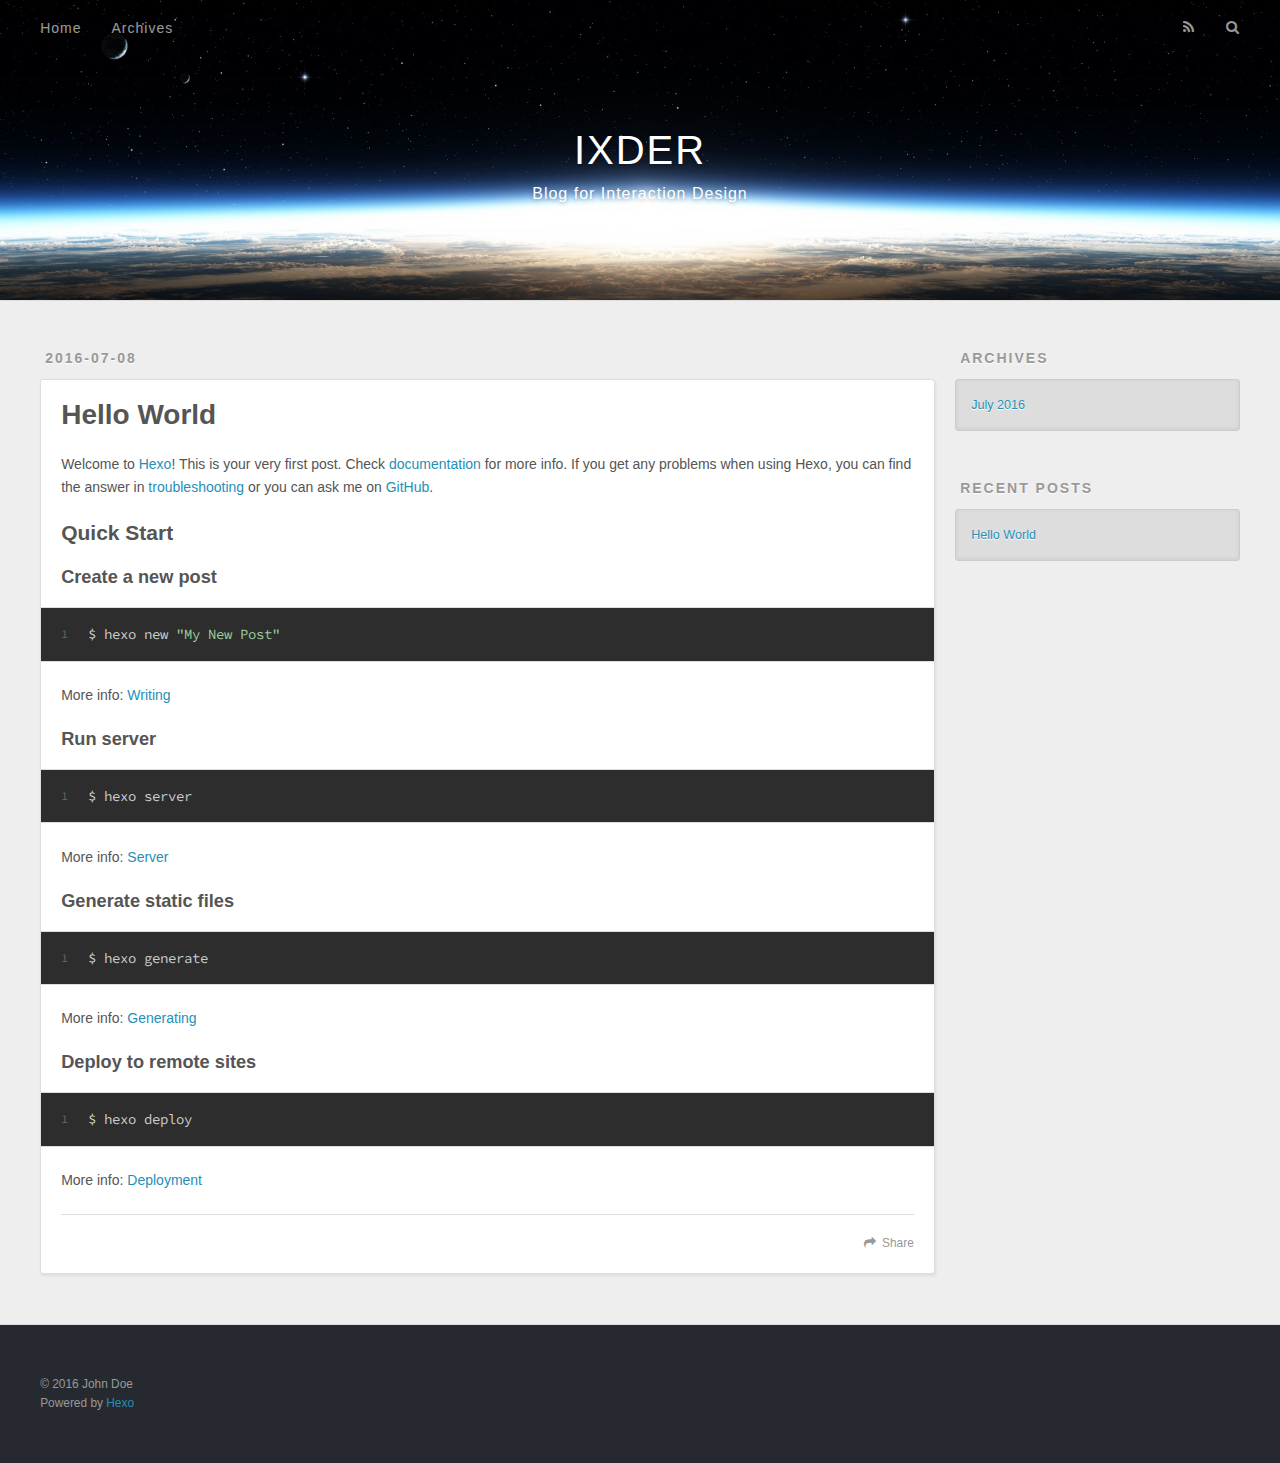
==== index.html @ 87068158 "Site updated: 2016-07-08 05:33:40" ====
<!DOCTYPE html>
<html>
<head>
  <meta charset="utf-8">
  
  <title>IXDER</title>
  <meta name="viewport" content="width=device-width, initial-scale=1, maximum-scale=1">
  <meta property="og:type" content="website">
<meta property="og:title" content="IXDER">
<meta property="og:url" content="http://yoursite.com/index.html">
<meta property="og:site_name" content="IXDER">
<meta name="twitter:card" content="summary">
<meta name="twitter:title" content="IXDER">
  
    <link rel="alternate" href="/atom.xml" title="IXDER" type="application/atom+xml">
  
  
    <link rel="icon" href="/favicon.png">
  
  
    <link href="//fonts.googleapis.com/css?family=Source+Code+Pro" rel="stylesheet" type="text/css">
  
  <link rel="stylesheet" href="/css/style.css">
  

</head>

<body>
  <div id="container">
    <div id="wrap">
      <header id="header">
  <div id="banner"></div>
  <div id="header-outer" class="outer">
    <div id="header-title" class="inner">
      <h1 id="logo-wrap">
        <a href="/" id="logo">IXDER</a>
      </h1>
      
        <h2 id="subtitle-wrap">
          <a href="/" id="subtitle">Blog for Interaction Design</a>
        </h2>
      
    </div>
    <div id="header-inner" class="inner">
      <nav id="main-nav">
        <a id="main-nav-toggle" class="nav-icon"></a>
        
          <a class="main-nav-link" href="/">Home</a>
        
          <a class="main-nav-link" href="/archives">Archives</a>
        
      </nav>
      <nav id="sub-nav">
        
          <a id="nav-rss-link" class="nav-icon" href="/atom.xml" title="RSS Feed"></a>
        
        <a id="nav-search-btn" class="nav-icon" title="Search"></a>
      </nav>
      <div id="search-form-wrap">
        <form action="//google.com/search" method="get" accept-charset="UTF-8" class="search-form"><input type="search" name="q" results="0" class="search-form-input" placeholder="Search"><button type="submit" class="search-form-submit">&#xF002;</button><input type="hidden" name="sitesearch" value="http://yoursite.com"></form>
      </div>
    </div>
  </div>
</header>
      <div class="outer">
        <section id="main">
  
    <article id="post-hello-world" class="article article-type-post" itemscope itemprop="blogPost">
  <div class="article-meta">
    <a href="/2016/07/08/hello-world/" class="article-date">
  <time datetime="2016-07-07T21:22:27.888Z" itemprop="datePublished">2016-07-08</time>
</a>
    
  </div>
  <div class="article-inner">
    
    
      <header class="article-header">
        
  
    <h1 itemprop="name">
      <a class="article-title" href="/2016/07/08/hello-world/">Hello World</a>
    </h1>
  

      </header>
    
    <div class="article-entry" itemprop="articleBody">
      
        <p>Welcome to <a href="https://hexo.io/" target="_blank" rel="external">Hexo</a>! This is your very first post. Check <a href="https://hexo.io/docs/" target="_blank" rel="external">documentation</a> for more info. If you get any problems when using Hexo, you can find the answer in <a href="https://hexo.io/docs/troubleshooting.html" target="_blank" rel="external">troubleshooting</a> or you can ask me on <a href="https://github.com/hexojs/hexo/issues" target="_blank" rel="external">GitHub</a>.</p>
<h2 id="Quick-Start"><a href="#Quick-Start" class="headerlink" title="Quick Start"></a>Quick Start</h2><h3 id="Create-a-new-post"><a href="#Create-a-new-post" class="headerlink" title="Create a new post"></a>Create a new post</h3><figure class="highlight bash"><table><tr><td class="gutter"><pre><div class="line">1</div></pre></td><td class="code"><pre><div class="line">$ hexo new <span class="string">"My New Post"</span></div></pre></td></tr></table></figure>
<p>More info: <a href="https://hexo.io/docs/writing.html" target="_blank" rel="external">Writing</a></p>
<h3 id="Run-server"><a href="#Run-server" class="headerlink" title="Run server"></a>Run server</h3><figure class="highlight bash"><table><tr><td class="gutter"><pre><div class="line">1</div></pre></td><td class="code"><pre><div class="line">$ hexo server</div></pre></td></tr></table></figure>
<p>More info: <a href="https://hexo.io/docs/server.html" target="_blank" rel="external">Server</a></p>
<h3 id="Generate-static-files"><a href="#Generate-static-files" class="headerlink" title="Generate static files"></a>Generate static files</h3><figure class="highlight bash"><table><tr><td class="gutter"><pre><div class="line">1</div></pre></td><td class="code"><pre><div class="line">$ hexo generate</div></pre></td></tr></table></figure>
<p>More info: <a href="https://hexo.io/docs/generating.html" target="_blank" rel="external">Generating</a></p>
<h3 id="Deploy-to-remote-sites"><a href="#Deploy-to-remote-sites" class="headerlink" title="Deploy to remote sites"></a>Deploy to remote sites</h3><figure class="highlight bash"><table><tr><td class="gutter"><pre><div class="line">1</div></pre></td><td class="code"><pre><div class="line">$ hexo deploy</div></pre></td></tr></table></figure>
<p>More info: <a href="https://hexo.io/docs/deployment.html" target="_blank" rel="external">Deployment</a></p>

      
    </div>
    <footer class="article-footer">
      <a data-url="http://yoursite.com/2016/07/08/hello-world/" data-id="ciqctv1kr0000rsfwaobvo45l" class="article-share-link">Share</a>
      
      
    </footer>
  </div>
  
</article>


  

</section>
        
          <aside id="sidebar">
  
    

  
    

  
    
  
    
  <div class="widget-wrap">
    <h3 class="widget-title">Archives</h3>
    <div class="widget">
      <ul class="archive-list"><li class="archive-list-item"><a class="archive-list-link" href="/archives/2016/07/">July 2016</a></li></ul>
    </div>
  </div>


  
    
  <div class="widget-wrap">
    <h3 class="widget-title">Recent Posts</h3>
    <div class="widget">
      <ul>
        
          <li>
            <a href="/2016/07/08/hello-world/">Hello World</a>
          </li>
        
      </ul>
    </div>
  </div>

  
</aside>
        
      </div>
      <footer id="footer">
  
  <div class="outer">
    <div id="footer-info" class="inner">
      &copy; 2016 John Doe<br>
      Powered by <a href="http://hexo.io/" target="_blank">Hexo</a>
    </div>
  </div>
</footer>
    </div>
    <nav id="mobile-nav">
  
    <a href="/" class="mobile-nav-link">Home</a>
  
    <a href="/archives" class="mobile-nav-link">Archives</a>
  
</nav>
    

<script src="//ajax.googleapis.com/ajax/libs/jquery/2.0.3/jquery.min.js"></script>


  <link rel="stylesheet" href="/fancybox/jquery.fancybox.css">
  <script src="/fancybox/jquery.fancybox.pack.js"></script>


<script src="/js/script.js"></script>

  </div>
</body>
</html>
---- css/style.css ----
body {
  width: 100%;
}
body:before,
body:after {
  content: "";
  display: table;
}
body:after {
  clear: both;
}
html,
body,
div,
span,
applet,
object,
iframe,
h1,
h2,
h3,
h4,
h5,
h6,
p,
blockquote,
pre,
a,
abbr,
acronym,
address,
big,
cite,
code,
del,
dfn,
em,
img,
ins,
kbd,
q,
s,
samp,
small,
strike,
strong,
sub,
sup,
tt,
var,
dl,
dt,
dd,
ol,
ul,
li,
fieldset,
form,
label,
legend,
table,
caption,
tbody,
tfoot,
thead,
tr,
th,
td {
  margin: 0;
  padding: 0;
  border: 0;
  outline: 0;
  font-weight: inherit;
  font-style: inherit;
  font-family: inherit;
  font-size: 100%;
  vertical-align: baseline;
}
body {
  line-height: 1;
  color: #000;
  background: #fff;
}
ol,
ul {
  list-style: none;
}
table {
  border-collapse: separate;
  border-spacing: 0;
  vertical-align: middle;
}
caption,
th,
td {
  text-align: left;
  font-weight: normal;
  vertical-align: middle;
}
a img {
  border: none;
}
input,
button {
  margin: 0;
  padding: 0;
}
input::-moz-focus-inner,
button::-moz-focus-inner {
  border: 0;
  padding: 0;
}
@font-face {
  font-family: FontAwesome;
  font-style: normal;
  font-weight: normal;
  src: url("fonts/fontawesome-webfont.eot?v=#4.0.3");
  src: url("fonts/fontawesome-webfont.eot?#iefix&v=#4.0.3") format("embedded-opentype"), url("fonts/fontawesome-webfont.woff?v=#4.0.3") format("woff"), url("fonts/fontawesome-webfont.ttf?v=#4.0.3") format("truetype"), url("fonts/fontawesome-webfont.svg#fontawesomeregular?v=#4.0.3") format("svg");
}
html,
body,
#container {
  height: 100%;
}
body {
  background: #eee;
  font: 14px "Helvetica Neue", Helvetica, Arial, sans-serif;
  -webkit-text-size-adjust: 100%;
}
.outer {
  max-width: 1220px;
  margin: 0 auto;
  padding: 0 20px;
}
.outer:before,
.outer:after {
  content: "";
  display: table;
}
.outer:after {
  clear: both;
}
.inner {
  display: inline;
  float: left;
  width: 98.33333333333333%;
  margin: 0 0.833333333333333%;
}
.left,
.alignleft {
  float: left;
}
.right,
.alignright {
  float: right;
}
.clear {
  clear: both;
}
#container {
  position: relative;
}
.mobile-nav-on {
  overflow: hidden;
}
#wrap {
  height: 100%;
  width: 100%;
  position: absolute;
  top: 0;
  left: 0;
  -webkit-transition: 0.2s ease-out;
  -moz-transition: 0.2s ease-out;
  -ms-transition: 0.2s ease-out;
  transition: 0.2s ease-out;
  z-index: 1;
  background: #eee;
}
.mobile-nav-on #wrap {
  left: 280px;
}
@media screen and (min-width: 768px) {
  #main {
    display: inline;
    float: left;
    width: 73.33333333333333%;
    margin: 0 0.833333333333333%;
  }
}
.article-date,
.article-category-link,
.archive-year,
.widget-title {
  text-decoration: none;
  text-transform: uppercase;
  letter-spacing: 2px;
  color: #999;
  margin-bottom: 1em;
  margin-left: 5px;
  line-height: 1em;
  text-shadow: 0 1px #fff;
  font-weight: bold;
}
.article-inner,
.archive-article-inner {
  background: #fff;
  -webkit-box-shadow: 1px 2px 3px #ddd;
  box-shadow: 1px 2px 3px #ddd;
  border: 1px solid #ddd;
  -webkit-border-radius: 3px;
  border-radius: 3px;
}
.article-entry h1,
.widget h1 {
  font-size: 2em;
}
.article-entry h2,
.widget h2 {
  font-size: 1.5em;
}
.article-entry h3,
.widget h3 {
  font-size: 1.3em;
}
.article-entry h4,
.widget h4 {
  font-size: 1.2em;
}
.article-entry h5,
.widget h5 {
  font-size: 1em;
}
.article-entry h6,
.widget h6 {
  font-size: 1em;
  color: #999;
}
.article-entry hr,
.widget hr {
  border: 1px dashed #ddd;
}
.article-entry strong,
.widget strong {
  font-weight: bold;
}
.article-entry em,
.widget em,
.article-entry cite,
.widget cite {
  font-style: italic;
}
.article-entry sup,
.widget sup,
.article-entry sub,
.widget sub {
  font-size: 0.75em;
  line-height: 0;
  position: relative;
  vertical-align: baseline;
}
.article-entry sup,
.widget sup {
  top: -0.5em;
}
.article-entry sub,
.widget sub {
  bottom: -0.2em;
}
.article-entry small,
.widget small {
  font-size: 0.85em;
}
.article-entry acronym,
.widget acronym,
.article-entry abbr,
.widget abbr {
  border-bottom: 1px dotted;
}
.article-entry ul,
.widget ul,
.article-entry ol,
.widget ol,
.article-entry dl,
.widget dl {
  margin: 0 20px;
  line-height: 1.6em;
}
.article-entry ul ul,
.widget ul ul,
.article-entry ol ul,
.widget ol ul,
.article-entry ul ol,
.widget ul ol,
.article-entry ol ol,
.widget ol ol {
  margin-top: 0;
  margin-bottom: 0;
}
.article-entry ul,
.widget ul {
  list-style: disc;
}
.article-entry ol,
.widget ol {
  list-style: decimal;
}
.article-entry dt,
.widget dt {
  font-weight: bold;
}
#header {
  height: 300px;
  position: relative;
  border-bottom: 1px solid #ddd;
}
#header:before,
#header:after {
  content: "";
  position: absolute;
  left: 0;
  right: 0;
  height: 40px;
}
#header:before {
  top: 0;
  background: -webkit-linear-gradient(rgba(0,0,0,0.2), transparent);
  background: -moz-linear-gradient(rgba(0,0,0,0.2), transparent);
  background: -ms-linear-gradient(rgba(0,0,0,0.2), transparent);
  background: linear-gradient(rgba(0,0,0,0.2), transparent);
}
#header:after {
  bottom: 0;
  background: -webkit-linear-gradient(transparent, rgba(0,0,0,0.2));
  background: -moz-linear-gradient(transparent, rgba(0,0,0,0.2));
  background: -ms-linear-gradient(transparent, rgba(0,0,0,0.2));
  background: linear-gradient(transparent, rgba(0,0,0,0.2));
}
#header-outer {
  height: 100%;
  position: relative;
}
#header-inner {
  position: relative;
  overflow: hidden;
}
#banner {
  position: absolute;
  top: 0;
  left: 0;
  width: 100%;
  height: 100%;
  background: url("images/banner.jpg") center #000;
  -webkit-background-size: cover;
  -moz-background-size: cover;
  background-size: cover;
  z-index: -1;
}
#header-title {
  text-align: center;
  height: 40px;
  position: absolute;
  top: 50%;
  left: 0;
  margin-top: -20px;
}
#logo,
#subtitle {
  text-decoration: none;
  color: #fff;
  font-weight: 300;
  text-shadow: 0 1px 4px rgba(0,0,0,0.3);
}
#logo {
  font-size: 40px;
  line-height: 40px;
  letter-spacing: 2px;
}
#subtitle {
  font-size: 16px;
  line-height: 16px;
  letter-spacing: 1px;
}
#subtitle-wrap {
  margin-top: 16px;
}
#main-nav {
  float: left;
  margin-left: -15px;
}
.nav-icon,
.main-nav-link {
  float: left;
  color: #fff;
  opacity: 0.6;
  text-decoration: none;
  text-shadow: 0 1px rgba(0,0,0,0.2);
  -webkit-transition: opacity 0.2s;
  -moz-transition: opacity 0.2s;
  -ms-transition: opacity 0.2s;
  transition: opacity 0.2s;
  display: block;
  padding: 20px 15px;
}
.nav-icon:hover,
.main-nav-link:hover {
  opacity: 1;
}
.nav-icon {
  font-family: FontAwesome;
  text-align: center;
  font-size: 14px;
  width: 14px;
  height: 14px;
  padding: 20px 15px;
  position: relative;
  cursor: pointer;
}
.main-nav-link {
  font-weight: 300;
  letter-spacing: 1px;
}
@media screen and (max-width: 479px) {
  .main-nav-link {
    display: none;
  }
}
#main-nav-toggle {
  display: none;
}
#main-nav-toggle:before {
  content: "\f0c9";
}
@media screen and (max-width: 479px) {
  #main-nav-toggle {
    display: block;
  }
}
#sub-nav {
  float: right;
  margin-right: -15px;
}
#nav-rss-link:before {
  content: "\f09e";
}
#nav-search-btn:before {
  content: "\f002";
}
#search-form-wrap {
  position: absolute;
  top: 15px;
  width: 150px;
  height: 30px;
  right: -150px;
  opacity: 0;
  -webkit-transition: 0.2s ease-out;
  -moz-transition: 0.2s ease-out;
  -ms-transition: 0.2s ease-out;
  transition: 0.2s ease-out;
}
#search-form-wrap.on {
  opacity: 1;
  right: 0;
}
@media screen and (max-width: 479px) {
  #search-form-wrap {
    width: 100%;
    right: -100%;
  }
}
.search-form {
  position: absolute;
  top: 0;
  left: 0;
  right: 0;
  background: #fff;
  padding: 5px 15px;
  -webkit-border-radius: 15px;
  border-radius: 15px;
  -webkit-box-shadow: 0 0 10px rgba(0,0,0,0.3);
  box-shadow: 0 0 10px rgba(0,0,0,0.3);
}
.search-form-input {
  border: none;
  background: none;
  color: #555;
  width: 100%;
  font: 13px "Helvetica Neue", Helvetica, Arial, sans-serif;
  outline: none;
}
.search-form-input::-webkit-search-results-decoration,
.search-form-input::-webkit-search-cancel-button {
  -webkit-appearance: none;
}
.search-form-submit {
  position: absolute;
  top: 50%;
  right: 10px;
  margin-top: -7px;
  font: 13px FontAwesome;
  border: none;
  background: none;
  color: #bbb;
  cursor: pointer;
}
.search-form-submit:hover,
.search-form-submit:focus {
  color: #777;
}
.article {
  margin: 50px 0;
}
.article-inner {
  overflow: hidden;
}
.article-meta:before,
.article-meta:after {
  content: "";
  display: table;
}
.article-meta:after {
  clear: both;
}
.article-date {
  float: left;
}
.article-category {
  float: left;
  line-height: 1em;
  color: #ccc;
  text-shadow: 0 1px #fff;
  margin-left: 8px;
}
.article-category:before {
  content: "\2022";
}
.article-category-link {
  margin: 0 12px 1em;
}
.article-header {
  padding: 20px 20px 0;
}
.article-title {
  text-decoration: none;
  font-size: 2em;
  font-weight: bold;
  color: #555;
  line-height: 1.1em;
  -webkit-transition: color 0.2s;
  -moz-transition: color 0.2s;
  -ms-transition: color 0.2s;
  transition: color 0.2s;
}
a.article-title:hover {
  color: #258fb8;
}
.article-entry {
  color: #555;
  padding: 0 20px;
}
.article-entry:before,
.article-entry:after {
  content: "";
  display: table;
}
.article-entry:after {
  clear: both;
}
.article-entry p,
.article-entry table {
  line-height: 1.6em;
  margin: 1.6em 0;
}
.article-entry h1,
.article-entry h2,
.article-entry h3,
.article-entry h4,
.article-entry h5,
.article-entry h6 {
  font-weight: bold;
}
.article-entry h1,
.article-entry h2,
.article-entry h3,
.article-entry h4,
.article-entry h5,
.article-entry h6 {
  line-height: 1.1em;
  margin: 1.1em 0;
}
.article-entry a {
  color: #258fb8;
  text-decoration: none;
}
.article-entry a:hover {
  text-decoration: underline;
}
.article-entry ul,
.article-entry ol,
.article-entry dl {
  margin-top: 1.6em;
  margin-bottom: 1.6em;
}
.article-entry img,
.article-entry video {
  max-width: 100%;
  height: auto;
  display: block;
  margin: auto;
}
.article-entry iframe {
  border: none;
}
.article-entry table {
  width: 100%;
  border-collapse: collapse;
  border-spacing: 0;
}
.article-entry th {
  font-weight: bold;
  border-bottom: 3px solid #ddd;
  padding-bottom: 0.5em;
}
.article-entry td {
  border-bottom: 1px solid #ddd;
  padding: 10px 0;
}
.article-entry blockquote {
  font-family: Georgia, "Times New Roman", serif;
  font-size: 1.4em;
  margin: 1.6em 20px;
  text-align: center;
}
.article-entry blockquote footer {
  font-size: 14px;
  margin: 1.6em 0;
  font-family: "Helvetica Neue", Helvetica, Arial, sans-serif;
}
.article-entry blockquote footer cite:before {
  content: "—";
  padding: 0 0.5em;
}
.article-entry .pullquote {
  text-align: left;
  width: 45%;
  margin: 0;
}
.article-entry .pullquote.left {
  margin-left: 0.5em;
  margin-right: 1em;
}
.article-entry .pullquote.right {
  margin-right: 0.5em;
  margin-left: 1em;
}
.article-entry .caption {
  color: #999;
  display: block;
  font-size: 0.9em;
  margin-top: 0.5em;
  position: relative;
  text-align: center;
}
.article-entry .video-container {
  position: relative;
  padding-top: 56.25%;
  height: 0;
  overflow: hidden;
}
.article-entry .video-container iframe,
.article-entry .video-container object,
.article-entry .video-container embed {
  position: absolute;
  top: 0;
  left: 0;
  width: 100%;
  height: 100%;
  margin-top: 0;
}
.article-more-link a {
  display: inline-block;
  line-height: 1em;
  padding: 6px 15px;
  -webkit-border-radius: 15px;
  border-radius: 15px;
  background: #eee;
  color: #999;
  text-shadow: 0 1px #fff;
  text-decoration: none;
}
.article-more-link a:hover {
  background: #258fb8;
  color: #fff;
  text-decoration: none;
  text-shadow: 0 1px #1e7293;
}
.article-footer {
  font-size: 0.85em;
  line-height: 1.6em;
  border-top: 1px solid #ddd;
  padding-top: 1.6em;
  margin: 0 20px 20px;
}
.article-footer:before,
.article-footer:after {
  content: "";
  display: table;
}
.article-footer:after {
  clear: both;
}
.article-footer a {
  color: #999;
  text-decoration: none;
}
.article-footer a:hover {
  color: #555;
}
.article-tag-list-item {
  float: left;
  margin-right: 10px;
}
.article-tag-list-link:before {
  content: "#";
}
.article-comment-link {
  float: right;
}
.article-comment-link:before {
  content: "\f075";
  font-family: FontAwesome;
  padding-right: 8px;
}
.article-share-link {
  cursor: pointer;
  float: right;
  margin-left: 20px;
}
.article-share-link:before {
  content: "\f064";
  font-family: FontAwesome;
  padding-right: 6px;
}
#article-nav {
  position: relative;
}
#article-nav:before,
#article-nav:after {
  content: "";
  display: table;
}
#article-nav:after {
  clear: both;
}
@media screen and (min-width: 768px) {
  #article-nav {
    margin: 50px 0;
  }
  #article-nav:before {
    width: 8px;
    height: 8px;
    position: absolute;
    top: 50%;
    left: 50%;
    margin-top: -4px;
    margin-left: -4px;
    content: "";
    -webkit-border-radius: 50%;
    border-radius: 50%;
    background: #ddd;
    -webkit-box-shadow: 0 1px 2px #fff;
    box-shadow: 0 1px 2px #fff;
  }
}
.article-nav-link-wrap {
  text-decoration: none;
  text-shadow: 0 1px #fff;
  color: #999;
  -webkit-box-sizing: border-box;
  -moz-box-sizing: border-box;
  box-sizing: border-box;
  margin-top: 50px;
  text-align: center;
  display: block;
}
.article-nav-link-wrap:hover {
  color: #555;
}
@media screen and (min-width: 768px) {
  .article-nav-link-wrap {
    width: 50%;
    margin-top: 0;
  }
}
@media screen and (min-width: 768px) {
  #article-nav-newer {
    float: left;
    text-align: right;
    padding-right: 20px;
  }
}
@media screen and (min-width: 768px) {
  #article-nav-older {
    float: right;
    text-align: left;
    padding-left: 20px;
  }
}
.article-nav-caption {
  text-transform: uppercase;
  letter-spacing: 2px;
  color: #ddd;
  line-height: 1em;
  font-weight: bold;
}
#article-nav-newer .article-nav-caption {
  margin-right: -2px;
}
.article-nav-title {
  font-size: 0.85em;
  line-height: 1.6em;
  margin-top: 0.5em;
}
.article-share-box {
  position: absolute;
  display: none;
  background: #fff;
  -webkit-box-shadow: 1px 2px 10px rgba(0,0,0,0.2);
  box-shadow: 1px 2px 10px rgba(0,0,0,0.2);
  -webkit-border-radius: 3px;
  border-radius: 3px;
  margin-left: -145px;
  overflow: hidden;
  z-index: 1;
}
.article-share-box.on {
  display: block;
}
.article-share-input {
  width: 100%;
  background: none;
  -webkit-box-sizing: border-box;
  -moz-box-sizing: border-box;
  box-sizing: border-box;
  font: 14px "Helvetica Neue", Helvetica, Arial, sans-serif;
  padding: 0 15px;
  color: #555;
  outline: none;
  border: 1px solid #ddd;
  -webkit-border-radius: 3px 3px 0 0;
  border-radius: 3px 3px 0 0;
  height: 36px;
  line-height: 36px;
}
.article-share-links {
  background: #eee;
}
.article-share-links:before,
.article-share-links:after {
  content: "";
  display: table;
}
.article-share-links:after {
  clear: both;
}
.article-share-twitter,
.article-share-facebook,
.article-share-pinterest,
.article-share-google {
  width: 50px;
  height: 36px;
  display: block;
  float: left;
  position: relative;
  color: #999;
  text-shadow: 0 1px #fff;
}
.article-share-twitter:before,
.article-share-facebook:before,
.article-share-pinterest:before,
.article-share-google:before {
  font-size: 20px;
  font-family: FontAwesome;
  width: 20px;
  height: 20px;
  position: absolute;
  top: 50%;
  left: 50%;
  margin-top: -10px;
  margin-left: -10px;
  text-align: center;
}
.article-share-twitter:hover,
.article-share-facebook:hover,
.article-share-pinterest:hover,
.article-share-google:hover {
  color: #fff;
}
.article-share-twitter:before {
  content: "\f099";
}
.article-share-twitter:hover {
  background: #00aced;
  text-shadow: 0 1px #008abe;
}
.article-share-facebook:before {
  content: "\f09a";
}
.article-share-facebook:hover {
  background: #3b5998;
  text-shadow: 0 1px #2f477a;
}
.article-share-pinterest:before {
  content: "\f0d2";
}
.article-share-pinterest:hover {
  background: #cb2027;
  text-shadow: 0 1px #a21a1f;
}
.article-share-google:before {
  content: "\f0d5";
}
.article-share-google:hover {
  background: #dd4b39;
  text-shadow: 0 1px #be3221;
}
.article-gallery {
  background: #000;
  position: relative;
}
.article-gallery-photos {
  position: relative;
  overflow: hidden;
}
.article-gallery-img {
  display: none;
  max-width: 100%;
}
.article-gallery-img:first-child {
  display: block;
}
.article-gallery-img.loaded {
  position: absolute;
  display: block;
}
.article-gallery-img img {
  display: block;
  max-width: 100%;
  margin: 0 auto;
}
#comments {
  background: #fff;
  -webkit-box-shadow: 1px 2px 3px #ddd;
  box-shadow: 1px 2px 3px #ddd;
  padding: 20px;
  border: 1px solid #ddd;
  -webkit-border-radius: 3px;
  border-radius: 3px;
  margin: 50px 0;
}
#comments a {
  color: #258fb8;
}
.archives-wrap {
  margin: 50px 0;
}
.archives:before,
.archives:after {
  content: "";
  display: table;
}
.archives:after {
  clear: both;
}
.archive-year-wrap {
  margin-bottom: 1em;
}
.archives {
  -webkit-column-gap: 10px;
  -moz-column-gap: 10px;
  column-gap: 10px;
}
@media screen and (min-width: 480px) and (max-width: 767px) {
  .archives {
    -webkit-column-count: 2;
    -moz-column-count: 2;
    column-count: 2;
  }
}
@media screen and (min-width: 768px) {
  .archives {
    -webkit-column-count: 3;
    -moz-column-count: 3;
    column-count: 3;
  }
}
.archive-article {
  -webkit-column-break-inside: avoid;
  page-break-inside: avoid;
  overflow: hidden;
  break-inside: avoid-column;
}
.archive-article-inner {
  padding: 10px;
  margin-bottom: 15px;
}
.archive-article-title {
  text-decoration: none;
  font-weight: bold;
  color: #555;
  -webkit-transition: color 0.2s;
  -moz-transition: color 0.2s;
  -ms-transition: color 0.2s;
  transition: color 0.2s;
  line-height: 1.6em;
}
.archive-article-title:hover {
  color: #258fb8;
}
.archive-article-footer {
  margin-top: 1em;
}
.archive-article-date {
  color: #999;
  text-decoration: none;
  font-size: 0.85em;
  line-height: 1em;
  margin-bottom: 0.5em;
  display: block;
}
#page-nav {
  margin: 50px auto;
  background: #fff;
  -webkit-box-shadow: 1px 2px 3px #ddd;
  box-shadow: 1px 2px 3px #ddd;
  border: 1px solid #ddd;
  -webkit-border-radius: 3px;
  border-radius: 3px;
  text-align: center;
  color: #999;
  overflow: hidden;
}
#page-nav:before,
#page-nav:after {
  content: "";
  display: table;
}
#page-nav:after {
  clear: both;
}
#page-nav a,
#page-nav span {
  padding: 10px 20px;
  line-height: 1;
  height: 2ex;
}
#page-nav a {
  color: #999;
  text-decoration: none;
}
#page-nav a:hover {
  background: #999;
  color: #fff;
}
#page-nav .prev {
  float: left;
}
#page-nav .next {
  float: right;
}
#page-nav .page-number {
  display: inline-block;
}
@media screen and (max-width: 479px) {
  #page-nav .page-number {
    display: none;
  }
}
#page-nav .current {
  color: #555;
  font-weight: bold;
}
#page-nav .space {
  color: #ddd;
}
#footer {
  background: #262a30;
  padding: 50px 0;
  border-top: 1px solid #ddd;
  color: #999;
}
#footer a {
  color: #258fb8;
  text-decoration: none;
}
#footer a:hover {
  text-decoration: underline;
}
#footer-info {
  line-height: 1.6em;
  font-size: 0.85em;
}
.article-entry pre,
.article-entry .highlight {
  background: #2d2d2d;
  margin: 0 -20px;
  padding: 15px 20px;
  border-style: solid;
  border-color: #ddd;
  border-width: 1px 0;
  overflow: auto;
  color: #ccc;
  line-height: 22.400000000000002px;
}
.article-entry .highlight .gutter pre,
.article-entry .gist .gist-file .gist-data .line-numbers {
  color: #666;
  font-size: 0.85em;
}
.article-entry pre,
.article-entry code {
  font-family: "Source Code Pro", Consolas, Monaco, Menlo, Consolas, monospace;
}
.article-entry code {
  background: #eee;
  text-shadow: 0 1px #fff;
  padding: 0 0.3em;
}
.article-entry pre code {
  background: none;
  text-shadow: none;
  padding: 0;
}
.article-entry .highlight pre {
  border: none;
  margin: 0;
  padding: 0;
}
.article-entry .highlight table {
  margin: 0;
  width: auto;
}
.article-entry .highlight td {
  border: none;
  padding: 0;
}
.article-entry .highlight figcaption {
  font-size: 0.85em;
  color: #999;
  line-height: 1em;
  margin-bottom: 1em;
}
.article-entry .highlight figcaption:before,
.article-entry .highlight figcaption:after {
  content: "";
  display: table;
}
.article-entry .highlight figcaption:after {
  clear: both;
}
.article-entry .highlight figcaption a {
  float: right;
}
.article-entry .highlight .gutter pre {
  text-align: right;
  padding-right: 20px;
}
.article-entry .highlight .line {
  height: 22.400000000000002px;
}
.article-entry .highlight .line.marked {
  background: #515151;
}
.article-entry .gist {
  margin: 0 -20px;
  border-style: solid;
  border-color: #ddd;
  border-width: 1px 0;
  background: #2d2d2d;
  padding: 15px 20px 15px 0;
}
.article-entry .gist .gist-file {
  border: none;
  font-family: "Source Code Pro", Consolas, Monaco, Menlo, Consolas, monospace;
  margin: 0;
}
.article-entry .gist .gist-file .gist-data {
  background: none;
  border: none;
}
.article-entry .gist .gist-file .gist-data .line-numbers {
  background: none;
  border: none;
  padding: 0 20px 0 0;
}
.article-entry .gist .gist-file .gist-data .line-data {
  padding: 0 !important;
}
.article-entry .gist .gist-file .highlight {
  margin: 0;
  padding: 0;
  border: none;
}
.article-entry .gist .gist-file .gist-meta {
  background: #2d2d2d;
  color: #999;
  font: 0.85em "Helvetica Neue", Helvetica, Arial, sans-serif;
  text-shadow: 0 0;
  padding: 0;
  margin-top: 1em;
  margin-left: 20px;
}
.article-entry .gist .gist-file .gist-meta a {
  color: #258fb8;
  font-weight: normal;
}
.article-entry .gist .gist-file .gist-meta a:hover {
  text-decoration: underline;
}
pre .comment,
pre .title {
  color: #999;
}
pre .variable,
pre .attribute,
pre .tag,
pre .regexp,
pre .ruby .constant,
pre .xml .tag .title,
pre .xml .pi,
pre .xml .doctype,
pre .html .doctype,
pre .css .id,
pre .css .class,
pre .css .pseudo {
  color: #f2777a;
}
pre .number,
pre .preprocessor,
pre .built_in,
pre .literal,
pre .params,
pre .constant {
  color: #f99157;
}
pre .class,
pre .ruby .class .title,
pre .css .rules .attribute {
  color: #9c9;
}
pre .string,
pre .value,
pre .inheritance,
pre .header,
pre .ruby .symbol,
pre .xml .cdata {
  color: #9c9;
}
pre .css .hexcolor {
  color: #6cc;
}
pre .function,
pre .python .decorator,
pre .python .title,
pre .ruby .function .title,
pre .ruby .title .keyword,
pre .perl .sub,
pre .javascript .title,
pre .coffeescript .title {
  color: #69c;
}
pre .keyword,
pre .javascript .function {
  color: #c9c;
}
@media screen and (max-width: 479px) {
  #mobile-nav {
    position: absolute;
    top: 0;
    left: 0;
    width: 280px;
    height: 100%;
    background: #191919;
    border-right: 1px solid #fff;
  }
}
@media screen and (max-width: 479px) {
  .mobile-nav-link {
    display: block;
    color: #999;
    text-decoration: none;
    padding: 15px 20px;
    font-weight: bold;
  }
  .mobile-nav-link:hover {
    color: #fff;
  }
}
@media screen and (min-width: 768px) {
  #sidebar {
    display: inline;
    float: left;
    width: 23.333333333333332%;
    margin: 0 0.833333333333333%;
  }
}
.widget-wrap {
  margin: 50px 0;
}
.widget {
  color: #777;
  text-shadow: 0 1px #fff;
  background: #ddd;
  -webkit-box-shadow: 0 -1px 4px #ccc inset;
  box-shadow: 0 -1px 4px #ccc inset;
  border: 1px solid #ccc;
  padding: 15px;
  -webkit-border-radius: 3px;
  border-radius: 3px;
}
.widget a {
  color: #258fb8;
  text-decoration: none;
}
.widget a:hover {
  text-decoration: underline;
}
.widget ul ul,
.widget ol ul,
.widget dl ul,
.widget ul ol,
.widget ol ol,
.widget dl ol,
.widget ul dl,
.widget ol dl,
.widget dl dl {
  margin-left: 15px;
  list-style: disc;
}
.widget {
  line-height: 1.6em;
  word-wrap: break-word;
  font-size: 0.9em;
}
.widget ul,
.widget ol {
  list-style: none;
  margin: 0;
}
.widget ul ul,
.widget ol ul,
.widget ul ol,
.widget ol ol {
  margin: 0 20px;
}
.widget ul ul,
.widget ol ul {
  list-style: disc;
}
.widget ul ol,
.widget ol ol {
  list-style: decimal;
}
.category-list-count,
.tag-list-count,
.archive-list-count {
  padding-left: 5px;
  color: #999;
  font-size: 0.85em;
}
.category-list-count:before,
.tag-list-count:before,
.archive-list-count:before {
  content: "(";
}
.category-list-count:after,
.tag-list-count:after,
.archive-list-count:after {
  content: ")";
}
.tagcloud a {
  margin-right: 5px;
  display: inline-block;
}
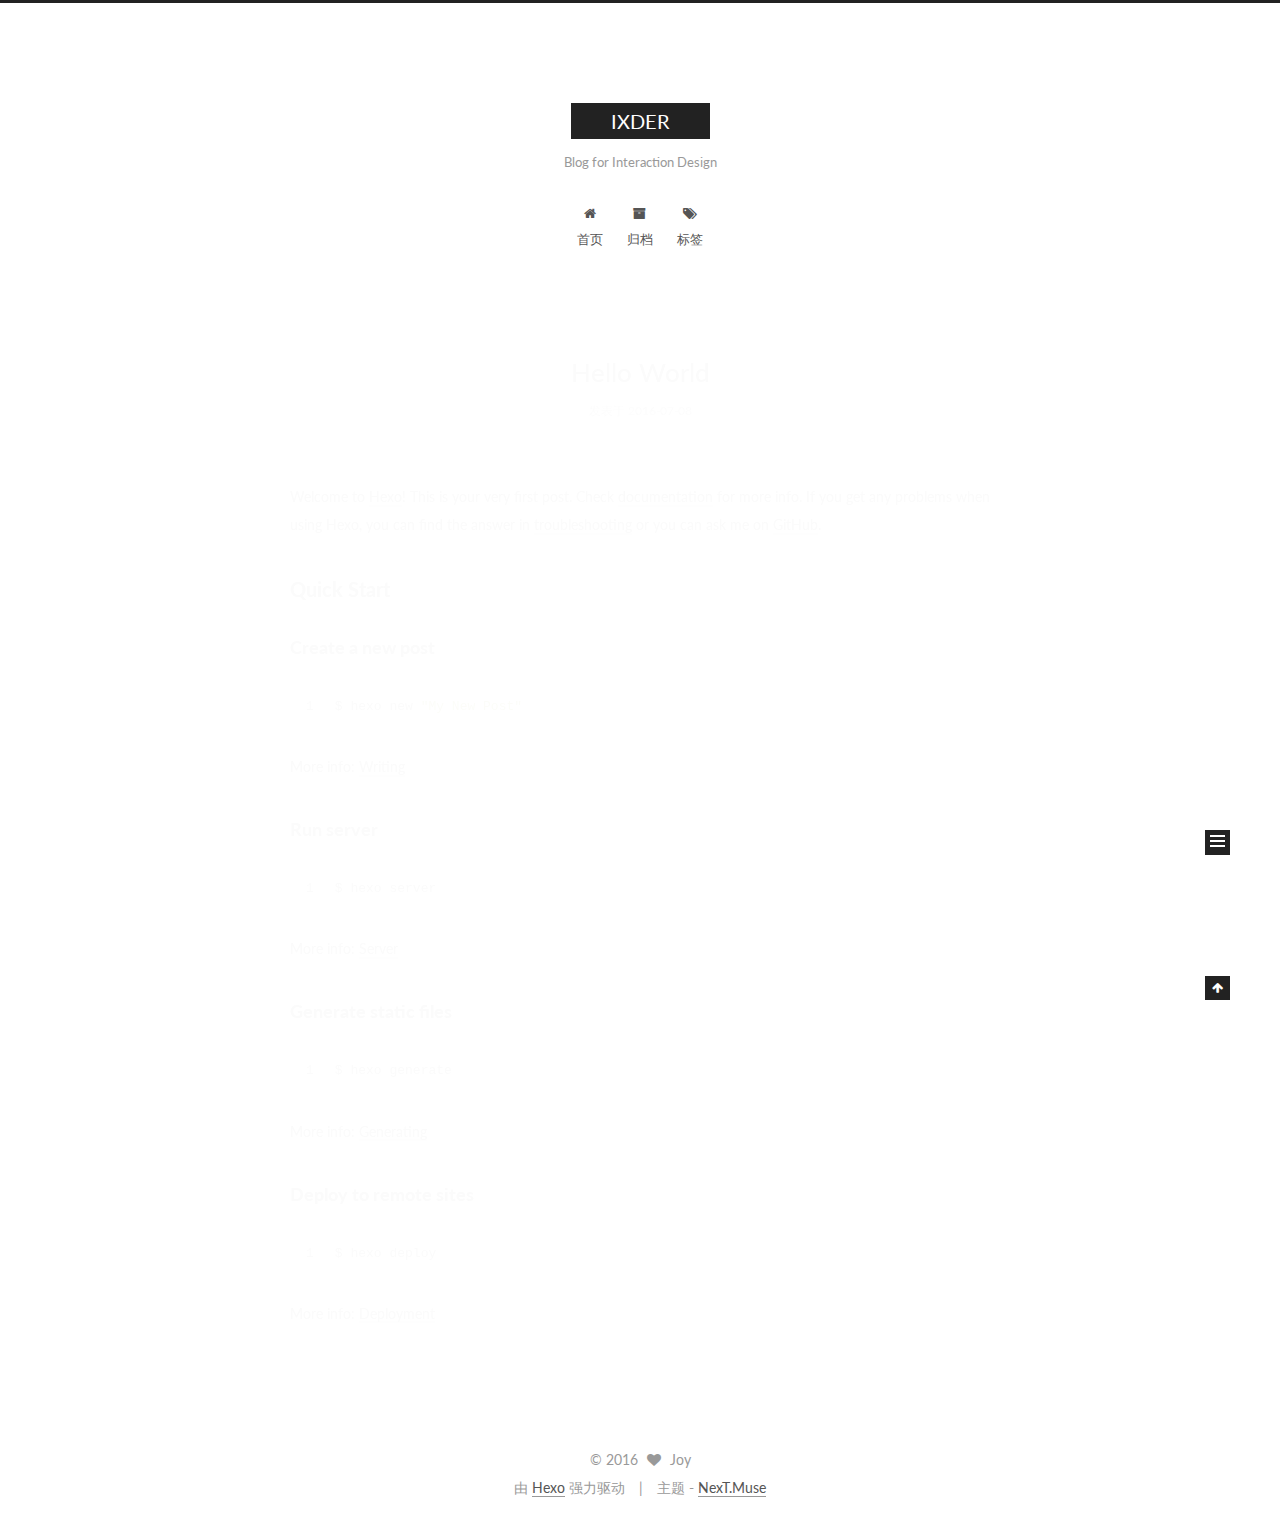
==== commit 5285f916: "Site updated: 2016-07-08 05:44:50" ====
--- a/index.html
+++ b/index.html
@@ -1,93 +1,285 @@
-<!DOCTYPE html>
-<html>
+<!doctype html>
+
+
+
+  
+
+
+<html class="theme-next muse use-motion">
 <head>
-  <meta charset="utf-8">
-  
-  <title>IXDER</title>
-  <meta name="viewport" content="width=device-width, initial-scale=1, maximum-scale=1">
-  <meta property="og:type" content="website">
+  <meta charset="UTF-8"/>
+<meta http-equiv="X-UA-Compatible" content="IE=edge,chrome=1" />
+<meta name="viewport" content="width=device-width, initial-scale=1, maximum-scale=1"/>
+
+
+
+<meta http-equiv="Cache-Control" content="no-transform" />
+<meta http-equiv="Cache-Control" content="no-siteapp" />
+
+
+
+
+
+
+
+
+
+
+
+
+  
+  
+  <link href="/vendors/fancybox/source/jquery.fancybox.css?v=2.1.5" rel="stylesheet" type="text/css" />
+
+
+
+
+  
+  
+  
+  
+
+  
+    
+    
+  
+
+  
+
+  
+
+  
+
+  
+
+  
+    
+    
+    <link href="//fonts.googleapis.com/css?family=Lato:300,300italic,400,400italic,700,700italic&subset=latin,latin-ext" rel="stylesheet" type="text/css">
+  
+
+
+
+
+
+
+<link href="/vendors/font-awesome/css/font-awesome.min.css?v=4.4.0" rel="stylesheet" type="text/css" />
+
+<link href="/css/main.css?v=5.0.1" rel="stylesheet" type="text/css" />
+
+
+  <meta name="keywords" content="Hexo, NexT" />
+
+
+
+
+
+
+
+
+  <link rel="shortcut icon" type="image/x-icon" href="/favicon.ico?v=5.0.1" />
+
+
+
+
+
+
+<meta property="og:type" content="website">
 <meta property="og:title" content="IXDER">
 <meta property="og:url" content="http://yoursite.com/index.html">
 <meta property="og:site_name" content="IXDER">
 <meta name="twitter:card" content="summary">
 <meta name="twitter:title" content="IXDER">
-  
-    <link rel="alternate" href="/atom.xml" title="IXDER" type="application/atom+xml">
-  
-  
-    <link rel="icon" href="/favicon.png">
-  
-  
-    <link href="//fonts.googleapis.com/css?family=Source+Code+Pro" rel="stylesheet" type="text/css">
-  
-  <link rel="stylesheet" href="/css/style.css">
-  
-
+
+
+
+<script type="text/javascript" id="hexo.configuration">
+  var NexT = window.NexT || {};
+  var CONFIG = {
+    scheme: 'Muse',
+    sidebar: {"position":"left","display":"post"},
+    fancybox: true,
+    motion: true,
+    duoshuo: {
+      userId: 0,
+      author: '博主'
+    }
+  };
+</script>
+
+
+
+
+  <link rel="canonical" href="http://yoursite.com/"/>
+
+  <title> IXDER </title>
 </head>
 
-<body>
-  <div id="container">
-    <div id="wrap">
-      <header id="header">
-  <div id="banner"></div>
-  <div id="header-outer" class="outer">
-    <div id="header-title" class="inner">
-      <h1 id="logo-wrap">
-        <a href="/" id="logo">IXDER</a>
-      </h1>
-      
-        <h2 id="subtitle-wrap">
-          <a href="/" id="subtitle">Blog for Interaction Design</a>
-        </h2>
-      
-    </div>
-    <div id="header-inner" class="inner">
-      <nav id="main-nav">
-        <a id="main-nav-toggle" class="nav-icon"></a>
-        
-          <a class="main-nav-link" href="/">Home</a>
-        
-          <a class="main-nav-link" href="/archives">Archives</a>
-        
-      </nav>
-      <nav id="sub-nav">
-        
-          <a id="nav-rss-link" class="nav-icon" href="/atom.xml" title="RSS Feed"></a>
-        
-        <a id="nav-search-btn" class="nav-icon" title="Search"></a>
-      </nav>
-      <div id="search-form-wrap">
-        <form action="//google.com/search" method="get" accept-charset="UTF-8" class="search-form"><input type="search" name="q" results="0" class="search-form-input" placeholder="Search"><button type="submit" class="search-form-submit">&#xF002;</button><input type="hidden" name="sitesearch" value="http://yoursite.com"></form>
-      </div>
-    </div>
+<body itemscope itemtype="http://schema.org/WebPage" lang="zh-Hans">
+
+  
+
+
+
+
+
+
+
+
+
+
+  
+  
+    
+  
+
+  <div class="container one-collumn sidebar-position-left 
+   page-home 
+ ">
+    <div class="headband"></div>
+
+    <header id="header" class="header" itemscope itemtype="http://schema.org/WPHeader">
+      <div class="header-inner"><div class="site-meta ">
+  
+
+  <div class="custom-logo-site-title">
+    <a href="/"  class="brand" rel="start">
+      <span class="logo-line-before"><i></i></span>
+      <span class="site-title">IXDER</span>
+      <span class="logo-line-after"><i></i></span>
+    </a>
   </div>
-</header>
-      <div class="outer">
-        <section id="main">
-  
-    <article id="post-hello-world" class="article article-type-post" itemscope itemprop="blogPost">
-  <div class="article-meta">
-    <a href="/2016/07/08/hello-world/" class="article-date">
-  <time datetime="2016-07-07T21:22:27.888Z" itemprop="datePublished">2016-07-08</time>
-</a>
-    
-  </div>
-  <div class="article-inner">
-    
-    
-      <header class="article-header">
-        
-  
-    <h1 itemprop="name">
-      <a class="article-title" href="/2016/07/08/hello-world/">Hello World</a>
-    </h1>
-  
-
+  <p class="site-subtitle">Blog for Interaction Design</p>
+</div>
+
+<div class="site-nav-toggle">
+  <button>
+    <span class="btn-bar"></span>
+    <span class="btn-bar"></span>
+    <span class="btn-bar"></span>
+  </button>
+</div>
+
+<nav class="site-nav">
+  
+
+  
+    <ul id="menu" class="menu">
+      
+        
+        <li class="menu-item menu-item-home">
+          <a href="/" rel="section">
+            
+              <i class="menu-item-icon fa fa-fw fa-home"></i> <br />
+            
+            首页
+          </a>
+        </li>
+      
+        
+        <li class="menu-item menu-item-archives">
+          <a href="/archives" rel="section">
+            
+              <i class="menu-item-icon fa fa-fw fa-archive"></i> <br />
+            
+            归档
+          </a>
+        </li>
+      
+        
+        <li class="menu-item menu-item-tags">
+          <a href="/tags" rel="section">
+            
+              <i class="menu-item-icon fa fa-fw fa-tags"></i> <br />
+            
+            标签
+          </a>
+        </li>
+      
+
+      
+    </ul>
+  
+
+  
+</nav>
+
+ </div>
+    </header>
+
+    <main id="main" class="main">
+      <div class="main-inner">
+        <div class="content-wrap">
+          <div id="content" class="content">
+            
+  <section id="posts" class="posts-expand">
+    
+      
+
+  
+  
+
+  
+  
+  
+
+  <article class="post post-type-normal " itemscope itemtype="http://schema.org/Article">
+
+    
+      <header class="post-header">
+
+        
+        
+          <h1 class="post-title" itemprop="name headline">
+            
+            
+              
+                
+                <a class="post-title-link" href="/2016/07/08/hello-world/" itemprop="url">
+                  Hello World
+                </a>
+              
+            
+          </h1>
+        
+
+        <div class="post-meta">
+          <span class="post-time">
+            <span class="post-meta-item-icon">
+              <i class="fa fa-calendar-o"></i>
+            </span>
+            <span class="post-meta-item-text">发表于</span>
+            <time itemprop="dateCreated" datetime="2016-07-08T05:22:27+08:00" content="2016-07-08">
+              2016-07-08
+            </time>
+          </span>
+
+          
+
+          
+            
+          
+
+          
+
+          
+          
+
+          
+        </div>
       </header>
     
-    <div class="article-entry" itemprop="articleBody">
-      
-        <p>Welcome to <a href="https://hexo.io/" target="_blank" rel="external">Hexo</a>! This is your very first post. Check <a href="https://hexo.io/docs/" target="_blank" rel="external">documentation</a> for more info. If you get any problems when using Hexo, you can find the answer in <a href="https://hexo.io/docs/troubleshooting.html" target="_blank" rel="external">troubleshooting</a> or you can ask me on <a href="https://github.com/hexojs/hexo/issues" target="_blank" rel="external">GitHub</a>.</p>
+
+
+    <div class="post-body" itemprop="articleBody">
+
+      
+      
+
+      
+        
+          
+            <p>Welcome to <a href="https://hexo.io/" target="_blank" rel="external">Hexo</a>! This is your very first post. Check <a href="https://hexo.io/docs/" target="_blank" rel="external">documentation</a> for more info. If you get any problems when using Hexo, you can find the answer in <a href="https://hexo.io/docs/troubleshooting.html" target="_blank" rel="external">troubleshooting</a> or you can ask me on <a href="https://github.com/hexojs/hexo/issues" target="_blank" rel="external">GitHub</a>.</p>
 <h2 id="Quick-Start"><a href="#Quick-Start" class="headerlink" title="Quick Start"></a>Quick Start</h2><h3 id="Create-a-new-post"><a href="#Create-a-new-post" class="headerlink" title="Create a new post"></a>Create a new post</h3><figure class="highlight bash"><table><tr><td class="gutter"><pre><div class="line">1</div></pre></td><td class="code"><pre><div class="line">$ hexo new <span class="string">"My New Post"</span></div></pre></td></tr></table></figure>
 <p>More info: <a href="https://hexo.io/docs/writing.html" target="_blank" rel="external">Writing</a></p>
 <h3 id="Run-server"><a href="#Run-server" class="headerlink" title="Run server"></a>Run server</h3><figure class="highlight bash"><table><tr><td class="gutter"><pre><div class="line">1</div></pre></td><td class="code"><pre><div class="line">$ hexo server</div></pre></td></tr></table></figure>
@@ -97,88 +289,220 @@
 <h3 id="Deploy-to-remote-sites"><a href="#Deploy-to-remote-sites" class="headerlink" title="Deploy to remote sites"></a>Deploy to remote sites</h3><figure class="highlight bash"><table><tr><td class="gutter"><pre><div class="line">1</div></pre></td><td class="code"><pre><div class="line">$ hexo deploy</div></pre></td></tr></table></figure>
 <p>More info: <a href="https://hexo.io/docs/deployment.html" target="_blank" rel="external">Deployment</a></p>
 
+          
+        
       
     </div>
-    <footer class="article-footer">
-      <a data-url="http://yoursite.com/2016/07/08/hello-world/" data-id="ciqctv1kr0000rsfwaobvo45l" class="article-share-link">Share</a>
-      
+
+    <div>
+      
+    </div>
+
+    <div>
+      
+    </div>
+
+    <footer class="post-footer">
+      
+
+      
+
+      
+      
+        <div class="post-eof"></div>
       
     </footer>
-  </div>
-  
-</article>
-
-
-  
-
-</section>
-        
-          <aside id="sidebar">
-  
-    
-
-  
-    
-
-  
-    
-  
-    
-  <div class="widget-wrap">
-    <h3 class="widget-title">Archives</h3>
-    <div class="widget">
-      <ul class="archive-list"><li class="archive-list-item"><a class="archive-list-link" href="/archives/2016/07/">July 2016</a></li></ul>
+  </article>
+
+
+    
+  </section>
+
+  
+
+
+          </div>
+          
+
+
+          
+
+        </div>
+        
+          
+  
+  <div class="sidebar-toggle">
+    <div class="sidebar-toggle-line-wrap">
+      <span class="sidebar-toggle-line sidebar-toggle-line-first"></span>
+      <span class="sidebar-toggle-line sidebar-toggle-line-middle"></span>
+      <span class="sidebar-toggle-line sidebar-toggle-line-last"></span>
     </div>
   </div>
 
-
-  
-    
-  <div class="widget-wrap">
-    <h3 class="widget-title">Recent Posts</h3>
-    <div class="widget">
-      <ul>
-        
-          <li>
-            <a href="/2016/07/08/hello-world/">Hello World</a>
-          </li>
-        
-      </ul>
+  <aside id="sidebar" class="sidebar">
+    <div class="sidebar-inner">
+
+      
+
+      
+
+      <section class="site-overview sidebar-panel  sidebar-panel-active ">
+        <div class="site-author motion-element" itemprop="author" itemscope itemtype="http://schema.org/Person">
+          <img class="site-author-image" itemprop="image"
+               src="/images/avatar.gif"
+               alt="Joy" />
+          <p class="site-author-name" itemprop="name">Joy</p>
+          <p class="site-description motion-element" itemprop="description"></p>
+        </div>
+        <nav class="site-state motion-element">
+          <div class="site-state-item site-state-posts">
+            <a href="/archives">
+              <span class="site-state-item-count">1</span>
+              <span class="site-state-item-name">日志</span>
+            </a>
+          </div>
+
+          
+
+          
+
+        </nav>
+
+        
+
+        <div class="links-of-author motion-element">
+          
+        </div>
+
+        
+        
+
+        
+        
+
+      </section>
+
+      
+
+    </div>
+  </aside>
+
+
+        
+      </div>
+    </main>
+
+    <footer id="footer" class="footer">
+      <div class="footer-inner">
+        <div class="copyright" >
+  
+  &copy; 
+  <span itemprop="copyrightYear">2016</span>
+  <span class="with-love">
+    <i class="fa fa-heart"></i>
+  </span>
+  <span class="author" itemprop="copyrightHolder">Joy</span>
+</div>
+
+<div class="powered-by">
+  由 <a class="theme-link" href="http://hexo.io">Hexo</a> 强力驱动
+</div>
+
+<div class="theme-info">
+  主题 -
+  <a class="theme-link" href="https://github.com/iissnan/hexo-theme-next">
+    NexT.Muse
+  </a>
+</div>
+
+        
+
+        
+      </div>
+    </footer>
+
+    <div class="back-to-top">
+      <i class="fa fa-arrow-up"></i>
     </div>
   </div>
 
   
-</aside>
-        
-      </div>
-      <footer id="footer">
-  
-  <div class="outer">
-    <div id="footer-info" class="inner">
-      &copy; 2016 John Doe<br>
-      Powered by <a href="http://hexo.io/" target="_blank">Hexo</a>
-    </div>
-  </div>
-</footer>
-    </div>
-    <nav id="mobile-nav">
-  
-    <a href="/" class="mobile-nav-link">Home</a>
-  
-    <a href="/archives" class="mobile-nav-link">Archives</a>
-  
-</nav>
-    
-
-<script src="//ajax.googleapis.com/ajax/libs/jquery/2.0.3/jquery.min.js"></script>
-
-
-  <link rel="stylesheet" href="/fancybox/jquery.fancybox.css">
-  <script src="/fancybox/jquery.fancybox.pack.js"></script>
-
-
-<script src="/js/script.js"></script>
-
-  </div>
+
+<script type="text/javascript">
+  if (Object.prototype.toString.call(window.Promise) !== '[object Function]') {
+    window.Promise = null;
+  }
+</script>
+
+
+
+
+
+
+
+
+
+  
+
+
+
+  
+  <script type="text/javascript" src="/vendors/jquery/index.js?v=2.1.3"></script>
+
+  
+  <script type="text/javascript" src="/vendors/fastclick/lib/fastclick.min.js?v=1.0.6"></script>
+
+  
+  <script type="text/javascript" src="/vendors/jquery_lazyload/jquery.lazyload.js?v=1.9.7"></script>
+
+  
+  <script type="text/javascript" src="/vendors/velocity/velocity.min.js?v=1.2.1"></script>
+
+  
+  <script type="text/javascript" src="/vendors/velocity/velocity.ui.min.js?v=1.2.1"></script>
+
+  
+  <script type="text/javascript" src="/vendors/fancybox/source/jquery.fancybox.pack.js?v=2.1.5"></script>
+
+
+  
+
+
+  <script type="text/javascript" src="/js/src/utils.js?v=5.0.1"></script>
+
+  <script type="text/javascript" src="/js/src/motion.js?v=5.0.1"></script>
+
+
+
+  
+  
+
+  
+
+  
+
+
+  <script type="text/javascript" src="/js/src/bootstrap.js?v=5.0.1"></script>
+
+
+
+  
+
+
+
+  
+
+
+
+
+  
+  
+
+  
+
+  
+
+  
+
 </body>
-</html>+</html>
--- a/css/main.css
+++ b/css/main.css
@@ -0,0 +1,2182 @@
+/* normalize.css v3.0.2 | MIT License | git.io/normalize */
+html {
+  font-family: sans-serif; /* 1 */
+  -ms-text-size-adjust: 100%; /* 2 */
+  -webkit-text-size-adjust: 100%; /* 2 */
+}
+body {
+  margin: 0;
+}
+article,
+aside,
+details,
+figcaption,
+figure,
+footer,
+header,
+hgroup,
+main,
+menu,
+nav,
+section,
+summary {
+  display: block;
+}
+audio,
+canvas,
+progress,
+video {
+  display: inline-block; /* 1 */
+  vertical-align: baseline; /* 2 */
+}
+audio:not([controls]) {
+  display: none;
+  height: 0;
+}
+[hidden],
+template {
+  display: none;
+}
+a {
+  background-color: transparent;
+}
+a:active,
+a:hover {
+  outline: 0;
+}
+abbr[title] {
+  border-bottom: 1px dotted;
+}
+b,
+strong {
+  font-weight: bold;
+}
+dfn {
+  font-style: italic;
+}
+h1 {
+  font-size: 2em;
+  margin: 0.67em 0;
+}
+mark {
+  background: #ff0;
+  color: #000;
+}
+small {
+  font-size: 80%;
+}
+sub,
+sup {
+  font-size: 75%;
+  line-height: 0;
+  position: relative;
+  vertical-align: baseline;
+}
+sup {
+  top: -0.5em;
+}
+sub {
+  bottom: -0.25em;
+}
+img {
+  border: 0;
+}
+svg:not(:root) {
+  overflow: hidden;
+}
+figure {
+  margin: 1em 40px;
+}
+hr {
+  -moz-box-sizing: content-box;
+  box-sizing: content-box;
+  height: 0;
+}
+pre {
+  overflow: auto;
+}
+code,
+kbd,
+pre,
+samp {
+  font-family: monospace, monospace;
+  font-size: 1em;
+}
+button,
+input,
+optgroup,
+select,
+textarea {
+  color: inherit; /* 1 */
+  font: inherit; /* 2 */
+  margin: 0; /* 3 */
+}
+button {
+  overflow: visible;
+}
+button,
+select {
+  text-transform: none;
+}
+button,
+html input[type="button"],
+input[type="reset"],
+input[type="submit"] {
+  -webkit-appearance: button; /* 2 */
+  cursor: pointer; /* 3 */
+}
+button[disabled],
+html input[disabled] {
+  cursor: default;
+}
+button::-moz-focus-inner,
+input::-moz-focus-inner {
+  border: 0;
+  padding: 0;
+}
+input {
+  line-height: normal;
+}
+input[type="checkbox"],
+input[type="radio"] {
+  box-sizing: border-box; /* 1 */
+  padding: 0; /* 2 */
+}
+input[type="number"]::-webkit-inner-spin-button,
+input[type="number"]::-webkit-outer-spin-button {
+  height: auto;
+}
+input[type="search"] {
+  -webkit-appearance: textfield; /* 1 */
+  -moz-box-sizing: content-box;
+  -webkit-box-sizing: content-box; /* 2 */
+  box-sizing: content-box;
+}
+input[type="search"]::-webkit-search-cancel-button,
+input[type="search"]::-webkit-search-decoration {
+  -webkit-appearance: none;
+}
+fieldset {
+  border: 1px solid #c0c0c0;
+  margin: 0 2px;
+  padding: 0.35em 0.625em 0.75em;
+}
+legend {
+  border: 0; /* 1 */
+  padding: 0; /* 2 */
+}
+textarea {
+  overflow: auto;
+}
+optgroup {
+  font-weight: bold;
+}
+table {
+  border-collapse: collapse;
+  border-spacing: 0;
+}
+td,
+th {
+  padding: 0;
+}
+::selection {
+  background: #262a30;
+  color: #fff;
+}
+body {
+  position: relative;
+  font-family: 'Lato', "PingFang SC", "Microsoft YaHei", sans-serif;
+  font-size: 14px;
+  line-height: 2;
+  color: #555;
+  background: #fff;
+}
+@media (max-width: 767px) {
+  body {
+    padding-right: 0 !important;
+  }
+}
+@media (min-width: 768px) and (max-width: 991px) {
+  body {
+    padding-right: 0 !important;
+  }
+}
+@media (min-width: 1600px) {
+  body {
+    font-size: 16px;
+  }
+}
+h1,
+h2,
+h3,
+h4,
+h5,
+h6 {
+  margin: 0;
+  padding: 0;
+  font-weight: bold;
+  line-height: 1.5;
+  font-family: 'Lato', "PingFang SC", "Microsoft YaHei", sans-serif;
+}
+h2,
+h3,
+h4,
+h5,
+h6 {
+  margin: 20px 0 15px;
+}
+h1 {
+  font-size: 22px;
+}
+@media (max-width: 767px) {
+  h1 {
+    font-size: 18px;
+  }
+}
+h2 {
+  font-size: 20px;
+}
+@media (max-width: 767px) {
+  h2 {
+    font-size: 16px;
+  }
+}
+h3 {
+  font-size: 18px;
+}
+@media (max-width: 767px) {
+  h3 {
+    font-size: 14px;
+  }
+}
+h4 {
+  font-size: 16px;
+}
+@media (max-width: 767px) {
+  h4 {
+    font-size: 12px;
+  }
+}
+h5 {
+  font-size: 14px;
+}
+@media (max-width: 767px) {
+  h5 {
+    font-size: 10px;
+  }
+}
+h6 {
+  font-size: 12px;
+}
+@media (max-width: 767px) {
+  h6 {
+    font-size: 8px;
+  }
+}
+p {
+  margin: 0 0 25px 0;
+}
+a {
+  color: #555;
+  text-decoration: none;
+  border-bottom: 1px solid #999;
+  word-wrap: break-word;
+}
+a:hover {
+  color: #222;
+  border-bottom-color: #222;
+}
+ul {
+  list-style: none;
+}
+blockquote {
+  margin: 0;
+  padding: 0;
+}
+img {
+  display: block;
+  margin: auto;
+  max-width: 100%;
+  height: auto;
+}
+hr {
+  margin: 40px 0;
+  height: 3px;
+  border: none;
+  background-color: #ddd;
+  background-image: repeating-linear-gradient(-45deg, #fff, #fff 4px, transparent 4px, transparent 8px);
+}
+blockquote {
+  padding: 0 15px;
+  color: #666;
+  border-left: 4px solid #ddd;
+}
+blockquote cite::before {
+  content: "-";
+  padding: 0 5px;
+}
+dt {
+  font-weight: 700;
+}
+dd {
+  margin: 0;
+  padding: 0;
+}
+.text-left {
+  text-align: left;
+}
+.text-center {
+  text-align: center;
+}
+.text-right {
+  text-align: right;
+}
+.text-justify {
+  text-align: justify;
+}
+.text-nowrap {
+  white-space: nowrap;
+}
+.text-lowercase {
+  text-transform: lowercase;
+}
+.text-uppercase {
+  text-transform: uppercase;
+}
+.text-capitalize {
+  text-transform: capitalize;
+}
+.center-block {
+  display: block;
+  margin-left: auto;
+  margin-right: auto;
+}
+.clearfix:before,
+.clearfix:after {
+  content: " ";
+  display: table;
+}
+.clearfix:after {
+  clear: both;
+}
+.pullquote {
+  width: 45%;
+}
+.pullquote.left {
+  float: left;
+  margin-left: 5px;
+  margin-right: 10px;
+}
+.pullquote.right {
+  float: right;
+  margin-left: 10px;
+  margin-right: 5px;
+}
+.affix.affix.affix {
+  position: fixed;
+}
+.translation {
+  margin-top: -20px;
+  font-size: 14px;
+  color: #999;
+}
+.scrollbar-measure {
+  width: 100px;
+  height: 100px;
+  overflow: scroll;
+  position: absolute;
+  top: -9999px;
+}
+.use-motion .motion-element {
+  opacity: 0;
+}
+#local-search-input {
+  padding: 3px;
+  border: none;
+  text-indent: 14px;
+  border-radius: 0;
+  width: 140px;
+  outline: none;
+  border-bottom: 1px solid #999;
+  background: inherit;
+  opacity: 0.5;
+}
+#local-search-input:focus {
+  opacity: 1;
+}
+.search-icon {
+  position: absolute;
+  top: 9px;
+}
+table {
+  margin: 20px 0;
+  width: 100%;
+  border-collapse: collapse;
+  border-spacing: 0;
+  border: 1px solid #ddd;
+  font-size: 14px;
+  table-layout: fixed;
+  word-wrap: break-all;
+}
+table>tbody>tr:nth-of-type(odd) {
+  background-color: #f9f9f9;
+}
+table>tbody>tr:hover {
+  background-color: #f5f5f5;
+}
+caption,
+th,
+td {
+  padding: 8px;
+  text-align: left;
+  vertical-align: middle;
+  font-weight: normal;
+}
+th,
+td {
+  border-bottom: 3px solid #ddd;
+  border-right: 1px solid #eee;
+}
+th {
+  padding-bottom: 10px;
+  font-weight: 700;
+}
+td {
+  border-bottom-width: 1px;
+}
+html,
+body {
+  height: 100%;
+}
+.container {
+  position: relative;
+  min-height: 100%;
+}
+.header-inner {
+  margin: 0 auto;
+  padding: 100px 0 70px;
+  width: 700px;
+}
+@media (min-width: 1600px) {
+  .container .header-inner {
+    width: 900px;
+  }
+}
+.main {
+  padding-bottom: 150px;
+}
+.main-inner {
+  margin: 0 auto;
+  width: 700px;
+}
+@media (min-width: 1600px) {
+  .container .main-inner {
+    width: 900px;
+  }
+}
+.footer {
+  position: absolute;
+  left: 0;
+  bottom: 0;
+  width: 100%;
+  min-height: 50px;
+}
+.footer-inner {
+  box-sizing: border-box;
+  margin: 20px auto;
+  width: 700px;
+}
+@media (min-width: 1600px) {
+  .container .footer-inner {
+    width: 900px;
+  }
+}
+pre,
+.highlight {
+  overflow: auto;
+  margin: 20px 0;
+  padding: 15px;
+  font-size: 13px;
+  color: #4d4d4c;
+  background: #f7f7f7;
+  line-height: 1.6;
+}
+pre,
+code {
+  font-family: consolas, Menlo, "PingFang SC", "Microsoft YaHei", monospace;
+}
+code {
+  padding: 2px 4px;
+  word-break: break-all;
+  color: #555;
+  background: #eee;
+  border-radius: 4px;
+  font-size: 13px;
+}
+pre code {
+  padding: 0;
+  color: #4d4d4c;
+  background: none;
+  text-shadow: none;
+}
+.highlight pre {
+  border: none;
+  margin: 0;
+  padding: 1px;
+}
+.highlight table {
+  margin: 0;
+  width: auto;
+  border: none;
+}
+.highlight td {
+  border: none;
+  padding: 0;
+}
+.highlight figcaption {
+  font-size: 1em;
+  color: #4d4d4c;
+  line-height: 1em;
+  margin-bottom: 1em;
+}
+.highlight figcaption:before,
+.highlight figcaption:after {
+  content: " ";
+  display: table;
+}
+.highlight figcaption:after {
+  clear: both;
+}
+.highlight figcaption a {
+  float: right;
+  color: #4d4d4c;
+}
+.highlight figcaption a:hover {
+  border-bottom-color: #4d4d4c;
+}
+.highlight .gutter pre {
+  color: #666;
+  text-align: right;
+  padding-right: 20px;
+}
+.highlight .line {
+  height: 20px;
+}
+.gist table {
+  width: auto;
+}
+.gist table td {
+  border: none;
+}
+pre .comment {
+  color: #8e908c;
+}
+pre .variable,
+pre .attribute,
+pre .tag,
+pre .regexp,
+pre .ruby .constant,
+pre .xml .tag .title,
+pre .xml .pi,
+pre .xml .doctype,
+pre .html .doctype,
+pre .css .id,
+pre .css .class,
+pre .css .pseudo {
+  color: #c82829;
+}
+pre .number,
+pre .preprocessor,
+pre .built_in,
+pre .literal,
+pre .params,
+pre .constant,
+pre .command {
+  color: #f5871f;
+}
+pre .ruby .class .title,
+pre .css .rules .attribute,
+pre .string,
+pre .value,
+pre .inheritance,
+pre .header,
+pre .ruby .symbol,
+pre .xml .cdata,
+pre .special,
+pre .number,
+pre .formula {
+  color: #718c00;
+}
+pre .title,
+pre .css .hexcolor {
+  color: #3e999f;
+}
+pre .function,
+pre .python .decorator,
+pre .python .title,
+pre .ruby .function .title,
+pre .ruby .title .keyword,
+pre .perl .sub,
+pre .javascript .title,
+pre .coffeescript .title {
+  color: #4271ae;
+}
+pre .keyword,
+pre .javascript .function {
+  color: #8959a8;
+}
+.full-image.full-image.full-image {
+  border: none;
+  max-width: 100%;
+  width: auto;
+  margin: 20px auto;
+}
+@media (min-width: 992px) {
+  .full-image.full-image.full-image {
+    max-width: none;
+    width: 126%;
+    margin: 0 -13%;
+  }
+}
+.blockquote-center,
+.page-home .post-type-quote blockquote,
+.page-post-detail .post-type-quote blockquote {
+  position: relative;
+  margin: 40px 0;
+  padding: 0;
+  border-left: none;
+  text-align: center;
+}
+.blockquote-center::before,
+.page-home .post-type-quote blockquote::before,
+.page-post-detail .post-type-quote blockquote::before,
+.blockquote-center::after,
+.page-home .post-type-quote blockquote::after,
+.page-post-detail .post-type-quote blockquote::after {
+  position: absolute;
+  content: ' ';
+  display: block;
+  width: 100%;
+  height: 24px;
+  opacity: 0.2;
+  background-repeat: no-repeat;
+  background-position: 0 -6px;
+  background-size: 22px 22px;
+}
+.blockquote-center::before,
+.page-home .post-type-quote blockquote::before,
+.page-post-detail .post-type-quote blockquote::before {
+  top: -20px;
+  background-image: url("../images/quote-l.svg");
+  border-top: 1px solid #ccc;
+}
+.blockquote-center::after,
+.page-home .post-type-quote blockquote::after,
+.page-post-detail .post-type-quote blockquote::after {
+  bottom: -20px;
+  background-image: url("../images/quote-r.svg");
+  border-bottom: 1px solid #ccc;
+  background-position: 100% 8px;
+}
+.blockquote-center p,
+.page-home .post-type-quote blockquote p,
+.page-post-detail .post-type-quote blockquote p,
+.blockquote-center div,
+.page-home .post-type-quote blockquote div,
+.page-post-detail .post-type-quote blockquote div {
+  text-align: center;
+}
+.post .post-body .group-picture img {
+  box-sizing: border-box;
+  padding: 0 3px;
+  border: none;
+}
+.post .group-picture-row {
+  overflow: hidden;
+  margin-top: 6px;
+}
+.post .group-picture-row:first-child {
+  margin-top: 0;
+}
+.post .group-picture-column {
+  float: left;
+}
+.page-post-detail .post-body .group-picture-column {
+  float: none;
+  margin-top: 10px;
+  width: auto !important;
+}
+.page-post-detail .post-body .group-picture-column img {
+  margin: 0 auto;
+}
+.page-archive .group-picture-container {
+  overflow: hidden;
+}
+.page-archive .group-picture-row {
+  float: left;
+}
+.page-archive .group-picture-row:first-child {
+  margin-top: 6px;
+}
+.page-archive .group-picture-column {
+  max-width: 150px;
+  max-height: 150px;
+}
+.btn {
+  display: inline-block;
+  padding: 0 20px;
+  font-size: 14px;
+  color: #fff;
+  background: #222;
+  border: 2px solid #222;
+  text-decoration: none;
+  border-radius: 0;
+  transition-property: background-color;
+  transition-duration: 0.2s;
+  transition-timing-function: ease-in-out;
+  transition-delay: 0s;
+}
+.btn:hover,
+.post-more-link .btn:hover {
+  border-color: #222;
+  color: #222;
+  background: #fff;
+}
+.btn-bar {
+  display: block;
+  width: 22px;
+  height: 2px;
+  background: #555;
+  border-radius: 1px;
+}
+.btn-bar+.btn-bar {
+  margin-top: 4px;
+}
+.pagination {
+  margin: 120px 0 40px;
+  text-align: center;
+  border-top: 1px solid #eee;
+}
+.page-number-basic,
+.pagination .prev,
+.pagination .next,
+.pagination .page-number,
+.pagination .space {
+  display: inline-block;
+  position: relative;
+  top: -1px;
+  margin: 0 10px;
+  padding: 0 10px;
+  line-height: 30px;
+}
+@media (max-width: 767px) {
+  .page-number-basic,
+  .pagination .prev,
+  .pagination .next,
+  .pagination .page-number,
+  .pagination .space {
+    margin: 0 5px;
+  }
+}
+.pagination .prev,
+.pagination .next,
+.pagination .page-number {
+  border-bottom: 0;
+  border-top: 1px solid #eee;
+  transition-property: border-color;
+  transition-duration: 0.2s;
+  transition-timing-function: ease-in-out;
+  transition-delay: 0s;
+}
+.pagination .prev:hover,
+.pagination .next:hover,
+.pagination .page-number:hover {
+  border-top-color: #222;
+}
+.pagination .space {
+  padding: 0;
+  margin: 0;
+}
+.pagination .prev {
+  margin-left: 0;
+}
+.pagination .next {
+  margin-right: 0;
+}
+.pagination .page-number.current {
+  color: #fff;
+  background: #ccc;
+  border-top-color: #ccc;
+}
+@media (max-width: 767px) {
+  .pagination {
+    border-top: none;
+  }
+  .pagination .prev,
+  .pagination .next,
+  .pagination .page-number {
+    margin-bottom: 10px;
+    border-top: 0;
+    border-bottom: 1px solid #eee;
+  }
+  .pagination .prev:hover,
+  .pagination .next:hover,
+  .pagination .page-number:hover {
+    border-bottom-color: #222;
+  }
+}
+.comments {
+  margin: 60px 20px 0;
+}
+.tag-cloud {
+  text-align: center;
+}
+.tag-cloud a {
+  display: inline-block;
+  margin: 10px;
+}
+.back-to-top {
+  box-sizing: border-box;
+  position: fixed;
+  bottom: -100px;
+  right: 50px;
+  z-index: 1050;
+  padding: 0 6px;
+  width: 25px;
+  background: #222;
+  font-size: 12px;
+  opacity: 1;
+  color: #fff;
+  cursor: pointer;
+  text-align: center;
+  -webkit-transform: translateZ(0);
+  transition-property: bottom;
+  transition-duration: 0.2s;
+  transition-timing-function: ease-in-out;
+  transition-delay: 0s;
+}
+@media (max-width: 767px) {
+  .back-to-top {
+    display: none;
+  }
+}
+@media (min-width: 768px) and (max-width: 991px) {
+  .back-to-top {
+    display: none;
+  }
+}
+.back-to-top.back-to-top-on {
+  bottom: 19px;
+}
+.header {
+  background: #fff;
+}
+.header-inner {
+  position: relative;
+}
+.headband {
+  height: 3px;
+  background: #222;
+}
+.site-meta {
+  margin: 0;
+  text-align: center;
+}
+@media (max-width: 767px) {
+  .site-meta {
+    text-align: center;
+  }
+}
+.brand {
+  position: relative;
+  display: inline-block;
+  padding: 0 40px;
+  color: #fff;
+  background: #222;
+  border-bottom: none;
+}
+.brand:hover {
+  color: #fff;
+}
+.logo {
+  display: inline-block;
+  margin-right: 5px;
+  line-height: 36px;
+  vertical-align: top;
+}
+.site-title {
+  display: inline-block;
+  vertical-align: top;
+  line-height: 36px;
+  font-size: 20px;
+  font-weight: normal;
+  font-family: 'Lato', "PingFang SC", "Microsoft YaHei", sans-serif;
+}
+.site-subtitle {
+  margin-top: 10px;
+  font-size: 13px;
+  color: #999;
+}
+.use-motion .brand {
+  opacity: 0;
+}
+.use-motion .logo,
+.use-motion .site-title,
+.use-motion .site-subtitle {
+  opacity: 0;
+  position: relative;
+  top: -10px;
+}
+.site-nav-toggle {
+  display: none;
+  position: absolute;
+  top: 10px;
+  left: 10px;
+}
+@media (max-width: 767px) {
+  .site-nav-toggle {
+    display: block;
+  }
+}
+.site-nav-toggle button {
+  margin-top: 2px;
+  padding: 9px 10px;
+  background: transparent;
+  border: none;
+}
+@media (max-width: 767px) {
+  .site-nav {
+    display: none;
+    margin: 0 -10px;
+    padding: 0 10px;
+    clear: both;
+    border-top: 1px solid #ddd;
+  }
+}
+@media (min-width: 768px) and (max-width: 991px) {
+  .site-nav {
+    display: block !important;
+  }
+}
+@media (min-width: 992px) {
+  .site-nav {
+    display: block !important;
+  }
+}
+.menu {
+  margin-top: 20px;
+  padding-left: 0;
+  text-align: center;
+}
+.menu .menu-item {
+  display: inline-block;
+  margin: 0 10px;
+}
+@media screen and (max-width: 767px) {
+  .menu .menu-item {
+    margin-top: 10px;
+  }
+}
+.menu .menu-item a {
+  display: block;
+  font-size: 13px;
+  text-transform: capitalize;
+  line-height: inherit;
+  border-bottom: 1px solid transparent;
+  transition-property: border-color;
+  transition-duration: 0.2s;
+  transition-timing-function: ease-in-out;
+  transition-delay: 0s;
+}
+.menu .menu-item a:hover {
+  border-bottom-color: #222;
+}
+.menu .menu-item .fa {
+  margin-right: 5px;
+}
+.use-motion .menu-item {
+  opacity: 0;
+}
+.post-body {
+  font-family: 'Lato', "PingFang SC", "Microsoft YaHei", sans-serif;
+}
+@media (max-width: 767px) {
+  .post-body {
+    word-break: break-word;
+  }
+}
+.post-body .fancybox img {
+  display: block !important;
+  margin: 0 auto;
+  cursor: pointer;
+  cursor: zoom-in;
+  cursor: -webkit-zoom-in;
+}
+.post-body .image-caption,
+.post-body .figure .caption {
+  margin: 10px auto 15px;
+  text-align: center;
+  font-size: 14px;
+  color: #999;
+  font-weight: bold;
+  line-height: 1;
+}
+.post-sticky-flag {
+  display: inline-block;
+  font-size: 16px;
+  -ms-transform: rotate(30deg);
+  -webkit-transform: rotate(30deg);
+  -moz-transform: rotate(30deg);
+  -ms-transform: rotate(30deg);
+  -o-transform: rotate(30deg);
+  transform: rotate(30deg);
+}
+.posts-expand {
+  padding-top: 40px;
+}
+@media (max-width: 767px) {
+  .posts-expand {
+    margin: 0 20px;
+  }
+  .post-body pre,
+  .post-body .highlight {
+    padding: 10px;
+  }
+  .post-body pre .gutter pre,
+  .post-body .highlight .gutter pre {
+    padding-right: 10px;
+  }
+}
+@media (min-width: 992px) {
+  .posts-expand .post-body {
+    text-align: justify;
+  }
+}
+.posts-expand .post-body h2,
+.posts-expand .post-body h3,
+.posts-expand .post-body h4,
+.posts-expand .post-body h5,
+.posts-expand .post-body h6 {
+  padding-top: 10px;
+}
+.posts-expand .post-body h2 .header-anchor,
+.posts-expand .post-body h3 .header-anchor,
+.posts-expand .post-body h4 .header-anchor,
+.posts-expand .post-body h5 .header-anchor,
+.posts-expand .post-body h6 .header-anchor {
+  float: right;
+  margin-left: 10px;
+  color: #ccc;
+  border-bottom-style: none;
+  visibility: hidden;
+}
+.posts-expand .post-body h2 .header-anchor:hover,
+.posts-expand .post-body h3 .header-anchor:hover,
+.posts-expand .post-body h4 .header-anchor:hover,
+.posts-expand .post-body h5 .header-anchor:hover,
+.posts-expand .post-body h6 .header-anchor:hover {
+  color: inherit;
+}
+.posts-expand .post-body h2:hover .header-anchor,
+.posts-expand .post-body h3:hover .header-anchor,
+.posts-expand .post-body h4:hover .header-anchor,
+.posts-expand .post-body h5:hover .header-anchor,
+.posts-expand .post-body h6:hover .header-anchor {
+  visibility: visible;
+}
+.posts-expand .post-body ul li {
+  list-style: circle;
+}
+.posts-expand .post-body img {
+  box-sizing: border-box;
+  margin: auto;
+  padding: 3px;
+  border: 1px solid #ddd;
+}
+.posts-expand .fancybox img {
+  margin: 0 auto;
+}
+@media (max-width: 767px) {
+  .posts-collapse {
+    margin: 0 20px;
+  }
+  .posts-collapse .post-title,
+  .posts-collapse .post-meta {
+    display: block;
+    width: auto;
+    text-align: left;
+  }
+}
+.posts-collapse {
+  position: relative;
+  z-index: 1010;
+  margin-left: 55px;
+}
+.posts-collapse::after {
+  content: " ";
+  position: absolute;
+  top: 20px;
+  left: 0;
+  margin-left: -2px;
+  width: 4px;
+  height: 100%;
+  background: #f5f5f5;
+  z-index: -1;
+}
+@media (max-width: 767px) {
+  .posts-collapse {
+    margin: 0 20px;
+  }
+}
+.posts-collapse .collection-title {
+  position: relative;
+  margin: 60px 0;
+}
+.posts-collapse .collection-title h2 {
+  margin-left: 20px;
+}
+.posts-collapse .collection-title small {
+  color: #bbb;
+}
+.posts-collapse .collection-title::before {
+  content: " ";
+  position: absolute;
+  left: 0;
+  top: 50%;
+  margin-left: -4px;
+  margin-top: -4px;
+  width: 8px;
+  height: 8px;
+  background: #bbb;
+  border-radius: 50%;
+}
+.posts-collapse .post {
+  margin: 30px 0;
+}
+.posts-collapse .post-header {
+  position: relative;
+  transition-duration: 0.2s;
+  transition-timing-function: ease-in-out;
+  transition-delay: 0s;
+  transition-property: border;
+  border-bottom: 1px dashed #ccc;
+}
+.posts-collapse .post-header::before {
+  content: " ";
+  position: absolute;
+  left: 0;
+  top: 12px;
+  width: 6px;
+  height: 6px;
+  margin-left: -4px;
+  background: #bbb;
+  border-radius: 50%;
+  border: 1px solid #fff;
+  transition-duration: 0.2s;
+  transition-timing-function: ease-in-out;
+  transition-delay: 0s;
+  transition-property: background;
+}
+.posts-collapse .post-header:hover {
+  border-bottom-color: #666;
+}
+.posts-collapse .post-header:hover::before {
+  background: #222;
+}
+.posts-collapse .post-meta {
+  position: absolute;
+  font-size: 12px;
+  left: 20px;
+  top: 5px;
+}
+.posts-collapse .post-comments-count {
+  display: none;
+}
+.posts-collapse .post-title {
+  margin-left: 60px;
+  font-size: 16px;
+  font-weight: normal;
+  line-height: inherit;
+}
+.posts-collapse .post-title::after {
+  margin-left: 3px;
+  opacity: 0.6;
+}
+.posts-collapse .post-title a {
+  color: #666;
+  border-bottom: none;
+}
+.page-home .post-type-quote .post-header,
+.page-post-detail .post-type-quote .post-header,
+.page-home .post-type-quote .post-tags,
+.page-post-detail .post-type-quote .post-tags {
+  display: none;
+}
+.posts-expand .post-title {
+  font-size: 26px;
+  text-align: center;
+  word-break: break-word;
+  font-weight: 400;
+}
+@media (max-width: 767px) {
+  .posts-expand .post-title {
+    font-size: 22px;
+  }
+}
+.posts-expand .post-title-link {
+  display: inline-block;
+  position: relative;
+  color: #555;
+  border-bottom: none;
+  line-height: 1.2;
+  vertical-align: top;
+}
+.posts-expand .post-title-link::before {
+  content: "";
+  position: absolute;
+  width: 100%;
+  height: 2px;
+  bottom: 0;
+  left: 0;
+  background-color: #000;
+  visibility: hidden;
+  -webkit-transform: scaleX(0);
+  -moz-transform: scaleX(0);
+  -ms-transform: scaleX(0);
+  -o-transform: scaleX(0);
+  transform: scaleX(0);
+  transition-duration: 0.2s;
+  transition-timing-function: ease-in-out;
+  transition-delay: 0s;
+}
+.posts-expand .post-title-link:hover::before {
+  visibility: visible;
+  -webkit-transform: scaleX(1);
+  -moz-transform: scaleX(1);
+  -ms-transform: scaleX(1);
+  -o-transform: scaleX(1);
+  transform: scaleX(1);
+}
+.posts-expand .post-title-link .fa {
+  font-size: 16px;
+}
+.posts-expand .post-meta {
+  margin: 3px 0 60px 0;
+  color: #999;
+  font-family: 'Lato', "PingFang SC", "Microsoft YaHei", sans-serif;
+  font-size: 12px;
+  text-align: center;
+}
+.posts-expand .post-meta .post-category-list {
+  display: inline-block;
+  margin: 0;
+  padding: 3px;
+}
+.posts-expand .post-meta .post-category-list-link {
+  color: #999;
+}
+.post-meta-item-icon {
+  display: none;
+  margin-right: 3px;
+}
+@media (min-width: 768px) and (max-width: 991px) {
+  .post-meta-item-icon {
+    display: inline-block;
+  }
+}
+@media (max-width: 767px) {
+  .post-meta-item-icon {
+    display: inline-block;
+  }
+}
+@media (min-width: 768px) and (max-width: 991px) {
+  .post-meta-item-text {
+    display: none;
+  }
+}
+@media (max-width: 767px) {
+  .post-meta-item-text {
+    display: none;
+  }
+}
+@media (max-width: 767px) {
+  .posts-expand .post-comments-count {
+    display: none;
+  }
+}
+.post-more-link {
+  margin-top: 50px;
+}
+.post-more-link .btn {
+  color: #fff;
+  font-size: 14px;
+  background: #222;
+  border-radius: 0;
+  line-height: 2;
+}
+.posts-expand .post-tags {
+  margin-top: 40px;
+  text-align: center;
+}
+.posts-expand .post-tags a {
+  display: inline-block;
+  margin-right: 10px;
+  font-size: 13px;
+}
+.post-nav {
+  overflow: hidden;
+  margin-top: 60px;
+  padding: 10px;
+  white-space: nowrap;
+  border-top: 1px solid #eee;
+}
+.post-nav-item {
+  display: inline-block;
+  width: 50%;
+  white-space: normal;
+}
+.post-nav-item a {
+  position: relative;
+  display: inline-block;
+  line-height: 25px;
+  font-size: 14px;
+  color: #555;
+  border-bottom: none;
+}
+.post-nav-item a:hover {
+  color: #222;
+  border-bottom: none;
+}
+.post-nav-item a:active {
+  top: 2px;
+}
+.post-nav-item a i {
+  font-size: 12px;
+}
+.post-nav-prev {
+  text-align: right;
+}
+.posts-expand .post-eof {
+  display: block;
+  margin: 80px auto 60px;
+  width: 8%;
+  height: 1px;
+  background: #ccc;
+  text-align: center;
+}
+.post:last-child .post-eof.post-eof.post-eof {
+  display: none;
+}
+.post-gallery {
+  display: table;
+  table-layout: fixed;
+  width: 100%;
+  border-collapse: separate;
+}
+.post-gallery-row {
+  display: table-row;
+}
+.post-gallery .post-gallery-img {
+  display: table-cell;
+  text-align: center;
+  vertical-align: middle;
+  border: none;
+}
+.post-gallery .post-gallery-img img {
+  max-width: 100%;
+  max-height: 100%;
+  border: none;
+}
+.fancybox-close,
+.fancybox-close:hover {
+  border: none;
+}
+.sidebar {
+  position: fixed;
+  right: 0;
+  top: 0;
+  bottom: 0;
+  width: 0;
+  z-index: 1040;
+  box-shadow: inset 0 2px 6px #000;
+  background: #222;
+  -webkit-transform: translateZ(0);
+}
+.sidebar a {
+  color: #999;
+  border-bottom-color: #555;
+}
+.sidebar a:hover {
+  color: #eee;
+}
+@media (min-width: 768px) and (max-width: 991px) {
+  .sidebar {
+    display: none !important;
+  }
+}
+@media (max-width: 767px) {
+  .sidebar {
+    display: none !important;
+  }
+}
+.sidebar-inner {
+  position: relative;
+  padding: 20px 10px;
+  color: #999;
+  text-align: center;
+}
+.sidebar-toggle {
+  position: fixed;
+  right: 50px;
+  bottom: 45px;
+  width: 15px;
+  height: 15px;
+  padding: 5px;
+  background: #222;
+  line-height: 0;
+  z-index: 1050;
+  cursor: pointer;
+  -webkit-transform: translateZ(0);
+}
+@media (min-width: 768px) and (max-width: 991px) {
+  .sidebar-toggle {
+    display: none;
+  }
+}
+@media (max-width: 767px) {
+  .sidebar-toggle {
+    display: none;
+  }
+}
+.sidebar-toggle-line {
+  position: relative;
+  display: inline-block;
+  vertical-align: top;
+  height: 2px;
+  width: 100%;
+  background: #fff;
+  margin-top: 3px;
+}
+.sidebar-toggle-line:first-child {
+  margin-top: 0;
+}
+.site-author-image {
+  display: block;
+  margin: 0 auto;
+  padding: 2px;
+  max-width: 96px;
+  height: auto;
+  border: 2px solid #333;
+}
+.site-author-name {
+  margin: 5px 0 0;
+  text-align: center;
+  color: #f5f5f5;
+  font-weight: normal;
+}
+.site-description {
+  margin-top: 5px;
+  text-align: center;
+  font-size: 14px;
+  color: #999;
+}
+.site-state {
+  overflow: hidden;
+  line-height: 1.4;
+  white-space: nowrap;
+  text-align: center;
+}
+.site-state-item {
+  display: inline-block;
+  padding: 0 15px;
+  border-left: 1px solid #333;
+}
+.site-state-item:first-child {
+  border-left: none;
+}
+.site-state-item a {
+  border-bottom: none;
+}
+.site-state-item-count {
+  display: block;
+  text-align: center;
+  color: inherit;
+  font-weight: 600;
+  font-size: 18px;
+}
+.site-state-item-name {
+  font-size: 13px;
+  color: inherit;
+}
+.feed-link {
+  margin-top: 20px;
+}
+.feed-link a {
+  display: inline-block;
+  padding: 0 15px;
+  color: #fc6423;
+  border: 1px solid #fc6423;
+  border-radius: 4px;
+}
+.feed-link a i {
+  color: #fc6423;
+  font-size: 14px;
+}
+.feed-link a:hover {
+  color: #fff;
+  background: #fc6423;
+}
+.feed-link a:hover i {
+  color: #fff;
+}
+.links-of-author {
+  margin-top: 20px;
+}
+.links-of-author a {
+  display: inline-block;
+  vertical-align: middle;
+  margin-right: 10px;
+  margin-bottom: 10px;
+  border-bottom-color: #555;
+  font-size: 13px;
+}
+.links-of-author a:before {
+  display: inline-block;
+  vertical-align: middle;
+  margin-right: 3px;
+  content: " ";
+  width: 4px;
+  height: 4px;
+  border-radius: 50%;
+  background: #53ffc3;
+}
+.links-of-blogroll {
+  font-size: 13px;
+}
+.links-of-blogroll-title {
+  margin-top: 20px;
+  font-size: 14px;
+  font-weight: 600;
+}
+.links-of-blogroll-list {
+  margin: 0;
+  padding: 0;
+}
+.links-of-blogroll-item {
+  padding: 2px 10px;
+}
+.sidebar-nav {
+  margin: 0 0 20px;
+  padding-left: 0;
+}
+.sidebar-nav li {
+  display: inline-block;
+  cursor: pointer;
+  border-bottom: 1px solid transparent;
+  font-size: 14px;
+  color: #555;
+}
+.sidebar-nav li:hover {
+  color: #f5f5f5;
+}
+.page-post-detail .sidebar-nav-toc {
+  padding: 0 5px;
+}
+.page-post-detail .sidebar-nav-overview {
+  margin-left: 10px;
+}
+.sidebar-nav .sidebar-nav-active {
+  color: #87daff;
+  border-bottom-color: #87daff;
+}
+.sidebar-nav .sidebar-nav-active:hover {
+  color: #87daff;
+}
+.sidebar-panel {
+  display: none;
+}
+.sidebar-panel-active {
+  display: block;
+}
+.post-toc-empty {
+  font-size: 14px;
+  color: #666;
+}
+.post-toc-wrap {
+  overflow: hidden;
+}
+.post-toc {
+  overflow: auto;
+}
+.post-toc ol {
+  margin: 0;
+  padding: 0 2px 5px 10px;
+  text-align: left;
+  list-style: none;
+  font-size: 14px;
+}
+.post-toc ol > ol {
+  padding-left: 0;
+}
+.post-toc ol a {
+  transition-duration: 0.2s;
+  transition-timing-function: ease-in-out;
+  transition-delay: 0s;
+  transition-property: all;
+  color: #999;
+  border-bottom-color: #555;
+}
+.post-toc ol a:hover {
+  color: #ccc;
+  border-bottom-color: #ccc;
+}
+.post-toc .nav-item {
+  overflow: hidden;
+  text-overflow: ellipsis;
+  white-space: nowrap;
+  line-height: 1.8;
+}
+.post-toc .nav .nav-child {
+  display: none;
+}
+.post-toc .nav .active > .nav-child {
+  display: block;
+}
+.post-toc .nav .active-current > .nav-child {
+  display: block;
+}
+.post-toc .nav .active-current > .nav-child > .nav-item {
+  display: block;
+}
+.post-toc .nav .active > a {
+  color: #87daff;
+  border-bottom-color: #87daff;
+}
+.post-toc .nav .active-current > a {
+  color: #87daff;
+}
+.post-toc .nav .active-current > a:hover {
+  color: #87daff;
+}
+.footer {
+  font-size: 14px;
+  color: #999;
+}
+.footer img {
+  border: none;
+}
+.footer-inner {
+  text-align: center;
+}
+.with-love {
+  display: inline-block;
+  margin: 0 5px;
+}
+.powered-by,
+.theme-info {
+  display: inline-block;
+}
+.powered-by {
+  margin-right: 10px;
+}
+.powered-by::after {
+  content: "|";
+  padding-left: 10px;
+}
+.cc-license {
+  margin-top: 10px;
+  text-align: center;
+}
+.cc-license .cc-opacity {
+  opacity: 0.7;
+  border-bottom: none;
+}
+.cc-license .cc-opacity:hover {
+  opacity: 0.9;
+}
+.cc-license img {
+  display: inline-block;
+}
+.theme-next #ds-thread #ds-reset {
+  color: #555;
+}
+.theme-next #ds-thread #ds-reset .ds-replybox {
+  margin-bottom: 30px;
+}
+.theme-next #ds-thread #ds-reset .ds-replybox .ds-avatar,
+.theme-next #ds-reset .ds-avatar img {
+  box-shadow: none;
+}
+.theme-next #ds-thread #ds-reset .ds-textarea-wrapper {
+  border-color: #c7d4e1;
+  background: none;
+  border-top-right-radius: 3px;
+  border-top-left-radius: 3px;
+}
+.theme-next #ds-thread #ds-reset .ds-textarea-wrapper textarea {
+  height: 60px;
+}
+.theme-next #ds-reset .ds-rounded-top {
+  border-radius: 0;
+}
+.theme-next #ds-thread #ds-reset .ds-post-toolbar {
+  box-sizing: border-box;
+  border: 1px solid #c7d4e1;
+  background: #f6f8fa;
+}
+.theme-next #ds-thread #ds-reset .ds-post-options {
+  height: 40px;
+  border: none;
+  background: none;
+}
+.theme-next #ds-thread #ds-reset .ds-toolbar-buttons {
+  top: 11px;
+}
+.theme-next #ds-thread #ds-reset .ds-sync {
+  top: 5px;
+}
+.theme-next #ds-thread #ds-reset .ds-post-button {
+  top: 4px;
+  right: 5px;
+  width: 90px;
+  height: 30px;
+  border: 1px solid #c5ced7;
+  border-radius: 3px;
+  background-image: linear-gradient(#fbfbfc, #f5f7f9);
+  color: #60676d;
+}
+.theme-next #ds-thread #ds-reset .ds-post-button:hover {
+  background-position: 0 -30px;
+  color: #60676d;
+}
+.theme-next #ds-thread #ds-reset .ds-comments-info {
+  padding: 10px 0;
+}
+.theme-next #ds-thread #ds-reset .ds-sort {
+  display: none;
+}
+.theme-next #ds-thread #ds-reset li.ds-tab a.ds-current {
+  border: none;
+  background: #f6f8fa;
+  color: #60676d;
+}
+.theme-next #ds-thread #ds-reset li.ds-tab a.ds-current:hover {
+  background-color: #e9f0f7;
+  color: #60676d;
+}
+.theme-next #ds-thread #ds-reset li.ds-tab a {
+  border-radius: 2px;
+  padding: 5px;
+}
+.theme-next #ds-thread #ds-reset .ds-login-buttons p {
+  color: #999;
+  line-height: 36px;
+}
+.theme-next #ds-thread #ds-reset .ds-login-buttons .ds-service-list li {
+  height: 28px;
+}
+.theme-next #ds-thread #ds-reset .ds-service-list a {
+  background: none;
+  padding: 5px;
+  border: 1px solid;
+  border-radius: 3px;
+  text-align: center;
+}
+.theme-next #ds-thread #ds-reset .ds-service-list a:hover {
+  color: #fff;
+  background: #666;
+}
+.theme-next #ds-thread #ds-reset .ds-service-list .ds-weibo {
+  color: #fc9b00;
+  border-color: #fc9b00;
+}
+.theme-next #ds-thread #ds-reset .ds-service-list .ds-weibo:hover {
+  background: #fc9b00;
+}
+.theme-next #ds-thread #ds-reset .ds-service-list .ds-qq {
+  color: #60a3ec;
+  border-color: #60a3ec;
+}
+.theme-next #ds-thread #ds-reset .ds-service-list .ds-qq:hover {
+  background: #60a3ec;
+}
+.theme-next #ds-thread #ds-reset .ds-service-list .ds-renren {
+  color: #2e7ac4;
+  border-color: #2e7ac4;
+}
+.theme-next #ds-thread #ds-reset .ds-service-list .ds-renren:hover {
+  background: #2e7ac4;
+}
+.theme-next #ds-thread #ds-reset .ds-service-list .ds-douban {
+  color: #37994c;
+  border-color: #37994c;
+}
+.theme-next #ds-thread #ds-reset .ds-service-list .ds-douban:hover {
+  background: #37994c;
+}
+.theme-next #ds-thread #ds-reset .ds-service-list .ds-kaixin {
+  color: #fef20d;
+  border-color: #fef20d;
+}
+.theme-next #ds-thread #ds-reset .ds-service-list .ds-kaixin:hover {
+  background: #fef20d;
+}
+.theme-next #ds-thread #ds-reset .ds-service-list .ds-netease {
+  color: #f00;
+  border-color: #f00;
+}
+.theme-next #ds-thread #ds-reset .ds-service-list .ds-netease:hover {
+  background: #f00;
+}
+.theme-next #ds-thread #ds-reset .ds-service-list .ds-sohu {
+  color: #ffcb05;
+  border-color: #ffcb05;
+}
+.theme-next #ds-thread #ds-reset .ds-service-list .ds-sohu:hover {
+  background: #ffcb05;
+}
+.theme-next #ds-thread #ds-reset .ds-service-list .ds-baidu {
+  color: #2831e0;
+  border-color: #2831e0;
+}
+.theme-next #ds-thread #ds-reset .ds-service-list .ds-baidu:hover {
+  background: #2831e0;
+}
+.theme-next #ds-thread #ds-reset .ds-service-list .ds-google {
+  color: #166bec;
+  border-color: #166bec;
+}
+.theme-next #ds-thread #ds-reset .ds-service-list .ds-google:hover {
+  background: #166bec;
+}
+.theme-next #ds-thread #ds-reset .ds-service-list .ds-weixin {
+  color: #00ce0d;
+  border-color: #00ce0d;
+}
+.theme-next #ds-thread #ds-reset .ds-service-list .ds-weixin:hover {
+  background: #00ce0d;
+}
+.theme-next #ds-thread #ds-reset .ds-service-list .ds-more-services {
+  border: none;
+}
+.theme-next #ds-thread #ds-reset .ds-service-list .ds-more-services:hover {
+  background: none;
+}
+.theme-next #ds-reset .duoshuo-ua-admin {
+  display: inline-block;
+  color: #f00;
+}
+.theme-next #ds-reset .duoshuo-ua-platform,
+.theme-next #ds-reset .duoshuo-ua-browser {
+  color: #ccc;
+}
+.theme-next #ds-reset .duoshuo-ua-platform .fa,
+.theme-next #ds-reset .duoshuo-ua-browser .fa {
+  display: inline-block;
+  margin-right: 3px;
+}
+.theme-next #ds-reset .duoshuo-ua-separator {
+  display: inline-block;
+  margin-left: 5px;
+}
+.theme-next .this_ua {
+  background-color: #ccc !important;
+  border-radius: 4px;
+  padding: 0 5px !important;
+  margin: 1px 1px !important;
+  border: 1px solid #bbb !important;
+  color: #fff;
+  display: inline-block !important;
+}
+.theme-next .this_ua.admin {
+  background-color: #d9534f !important;
+  border-color: #d9534f !important;
+}
+.theme-next .this_ua.platform.iOS,
+.theme-next .this_ua.platform.Mac,
+.theme-next .this_ua.platform.Windows {
+  background-color: #39b3d7 !important;
+  border-color: #46b8da !important;
+}
+.theme-next .this_ua.platform.Linux {
+  background-color: #3a3a3a !important;
+  border-color: #1f1f1f !important;
+}
+.theme-next .this_ua.platform.Android {
+  background-color: #00c47d !important;
+  border-color: #01b171 !important;
+}
+.theme-next .this_ua.browser.Mobile,
+.theme-next .this_ua.browser.Chrome {
+  background-color: #5cb85c !important;
+  border-color: #4cae4c !important;
+}
+.theme-next .this_ua.browser.Firefox {
+  background-color: #f0ad4e !important;
+  border-color: #eea236 !important;
+}
+.theme-next .this_ua.browser.Maxthon,
+.theme-next .this_ua.browser.IE {
+  background-color: #428bca !important;
+  border-color: #357ebd !important;
+}
+.theme-next .this_ua.browser.baidu,
+.theme-next .this_ua.browser.UCBrowser,
+.theme-next .this_ua.browser.Opera {
+  background-color: #d9534f !important;
+  border-color: #d43f3a !important;
+}
+.theme-next .this_ua.browser.Android,
+.theme-next .this_ua.browser.QQBrowser {
+  background-color: #78ace9 !important;
+  border-color: #4cae4c !important;
+}
+.post-spread {
+  margin-top: 20px;
+  text-align: center;
+}
+.jiathis_style {
+  display: inline-block;
+}
+.jiathis_style a {
+  border: none;
+}
+.post-spread {
+  margin-top: 20px;
+  text-align: center;
+}
+.bdshare-slide-button-box a {
+  border: none;
+}
+.bdsharebuttonbox {
+  display: inline-block;
+}
+.bdsharebuttonbox a {
+  border: none;
+}
+ul.search-result-list {
+  padding-left: 0px;
+  margin: 0px 5px 0px 8px;
+}
+p.search-result {
+  border-bottom: 1px dashed #ccc;
+  padding: 5px 0;
+}
+a.search-result-title {
+  font-weight: bold;
+}
+a.search-result {
+  border-bottom: transparent;
+  display: block;
+  white-space: nowrap;
+  overflow: hidden;
+  text-overflow: ellipsis;
+}
+.search-keyword {
+  border-bottom: 1px dashed #4088b8;
+  font-weight: bold;
+}
+#local-search-result {
+  height: 90%;
+  overflow: auto;
+}
+.popup {
+  display: none;
+  position: fixed;
+  top: 10%;
+  left: 50%;
+  width: 700px;
+  height: 80%;
+  margin-left: -350px;
+  padding: 3px 0 0 10px;
+  background: #fff;
+  color: #333;
+  z-index: 9999;
+  border-radius: 5px;
+}
+@media (max-width: 767px) {
+  .popup {
+    padding: 3px;
+    top: 0;
+    left: 0;
+    margin: 0;
+    width: 100%;
+    height: 100%;
+    border-radius: 0px;
+  }
+}
+.popoverlay {
+  position: fixed;
+  width: 100%;
+  height: 100%;
+  top: 0px;
+  left: 0px;
+  z-index: 2080;
+  background-color: rgba(0,0,0,0.3);
+}
+#local-search-input {
+  margin-bottom: 10px;
+  width: 50%;
+}
+.popup-btn-close {
+  position: absolute;
+  top: 6px;
+  right: 14px;
+  color: #4ebd79;
+  font-size: 14px;
+  font-weight: bold;
+  text-transform: uppercase;
+  cursor: pointer;
+}
+#no-result {
+  position: absolute;
+  left: 44%;
+  top: 42%;
+  color: #ccc;
+}
+.site-uv,
+.site-pv,
+.page-pv {
+  display: inline-block;
+}
+.site-uv .busuanzi-value,
+.site-pv .busuanzi-value,
+.page-pv .busuanzi-value {
+  margin: 0 5px;
+}
+.site-uv {
+  margin-right: 10px;
+}
+.site-uv::after {
+  content: "|";
+  padding-left: 10px;
+}
+.use-motion .post {
+  opacity: 0;
+}
+.page-archive .archive-page-counter {
+  position: relative;
+  top: 3px;
+  left: 20px;
+}
+@media (max-width: 767px) {
+  .page-archive .archive-page-counter {
+    top: 5px;
+  }
+}
+.page-archive .posts-collapse .archive-move-on {
+  position: absolute;
+  top: 11px;
+  left: 0;
+  margin-left: -6px;
+  width: 10px;
+  height: 10px;
+  opacity: 0.5;
+  background: #555;
+  border: 1px solid #fff;
+  border-radius: 50%;
+}
+.category-all-page .category-all-title {
+  text-align: center;
+}
+.category-all-page .category-all {
+  margin-top: 20px;
+}
+.category-all-page .category-list {
+  margin: 0;
+  padding: 0;
+  list-style: none;
+}
+.category-all-page .category-list-item {
+  margin: 5px 10px;
+}
+.category-all-page .category-list-count {
+  color: #bbb;
+}
+.category-all-page .category-list-count:before {
+  display: inline;
+  content: " (";
+}
+.category-all-page .category-list-count:after {
+  display: inline;
+  content: ") ";
+}
+.category-all-page .category-list-child {
+  padding-left: 10px;
+}
+.page-post-detail .sidebar-toggle-line {
+  background: #87daff;
+}
+.page-post-detail .comments {
+  overflow: hidden;
+}
+@media (max-width: 767px) {
+  .header-inner,
+  .container .main-inner,
+  .footer-inner {
+    width: auto;
+  }
+}
+.custom-logo .site-meta-headline {
+  text-align: center;
+}
+.custom-logo .brand {
+  background: none;
+}
+.custom-logo .site-title {
+  margin: 10px auto 0;
+  font-size: 24px;
+  color: #222;
+}
+.custom-logo .site-title a {
+  border: none;
+}
+.custom-logo-image {
+  margin: 0 auto;
+  padding: 5px;
+  max-width: 150px;
+  background: #fff;
+}
+@media (max-width: 767px) {
+  .site-nav {
+    position: absolute;
+    left: 0;
+    top: 52px;
+    margin: 0;
+    width: 100%;
+    padding: 0;
+    background: #fff;
+    border-bottom: 1px solid #ddd;
+  }
+}
+@media (max-width: 767px) {
+  .menu {
+    text-align: left;
+  }
+}
+@media (max-width: 767px) {
+  .menu .menu-item {
+    display: block;
+    margin: 0 10px;
+    vertical-align: top;
+  }
+}
+@media (max-width: 767px) {
+  .menu .menu-item br {
+    display: none;
+  }
+}
+@media (max-width: 767px) {
+  .menu .menu-item a {
+    padding: 5px 10px;
+  }
+}
+.menu .menu-item .fa {
+  margin-right: 0;
+}
+.site-search form {
+  display: none;
+}
+.links-of-blogroll-inline .links-of-blogroll-item {
+  display: inline-block;
+}
